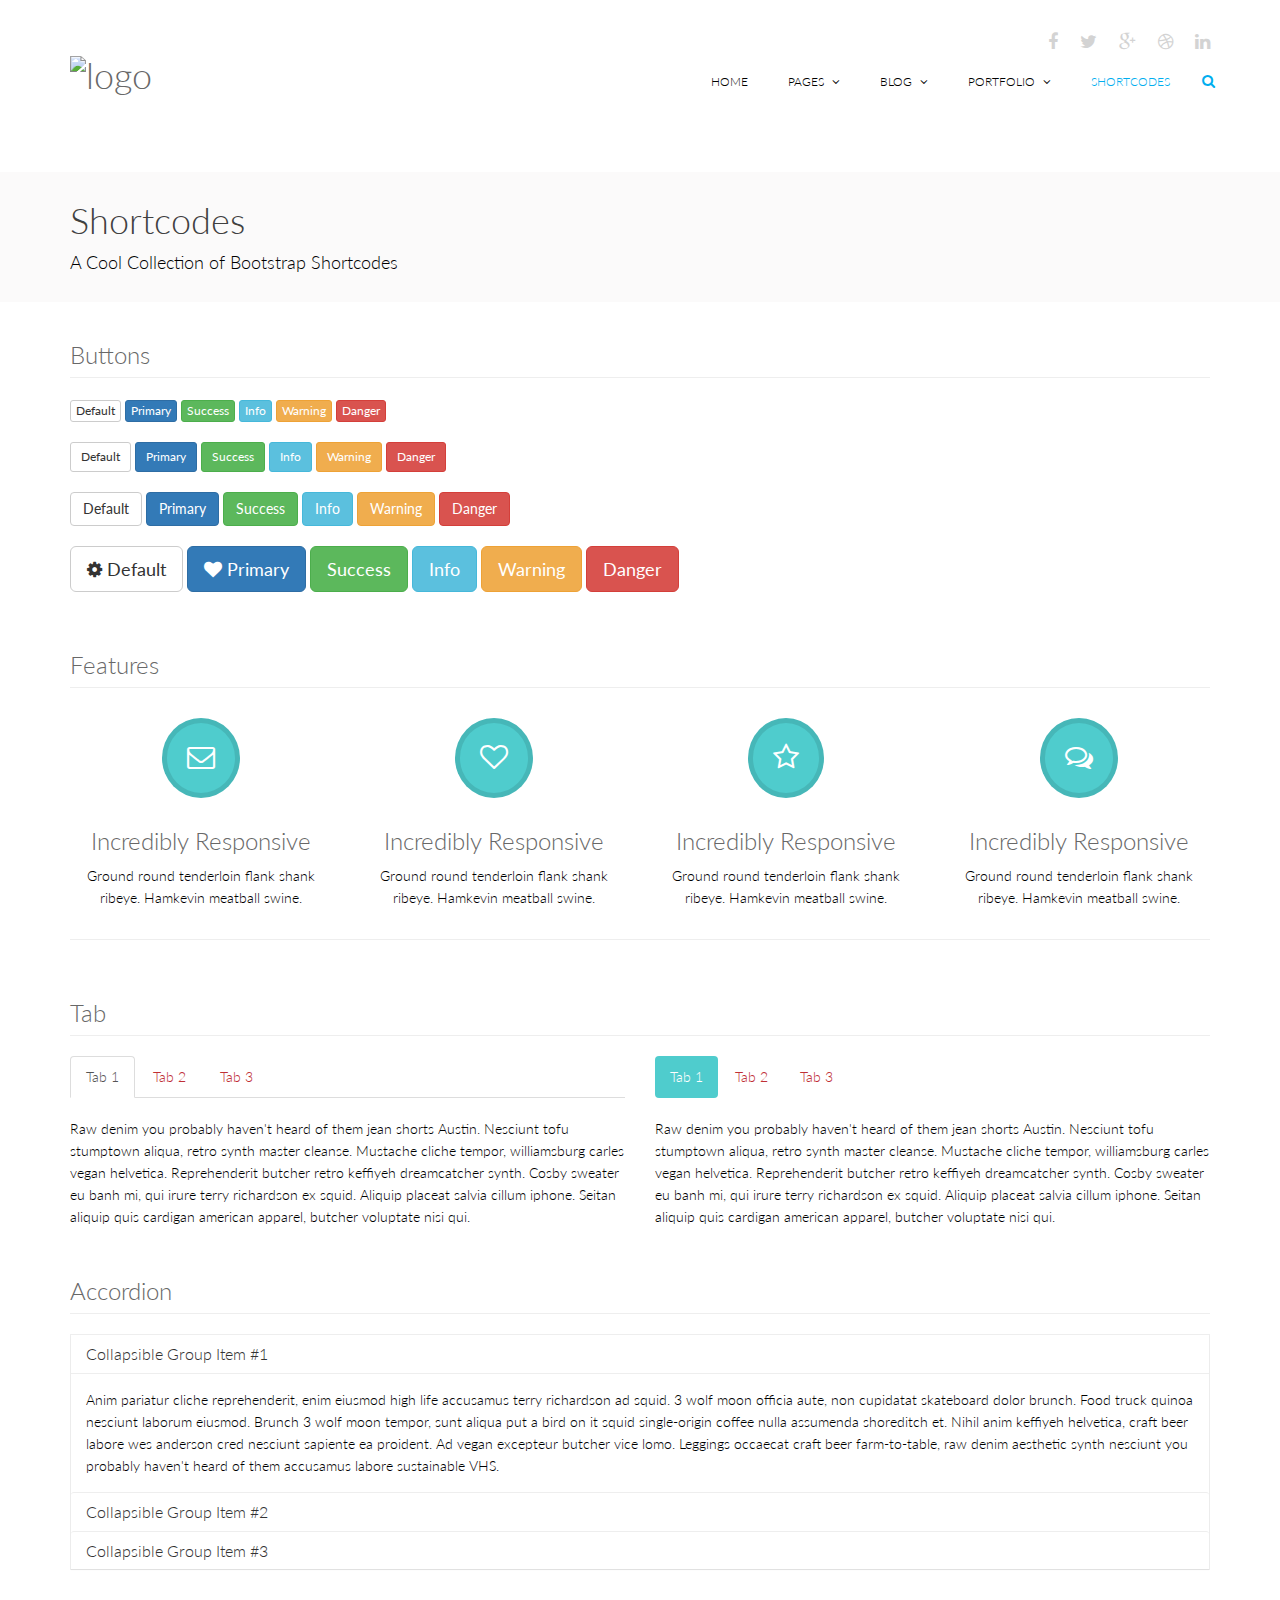
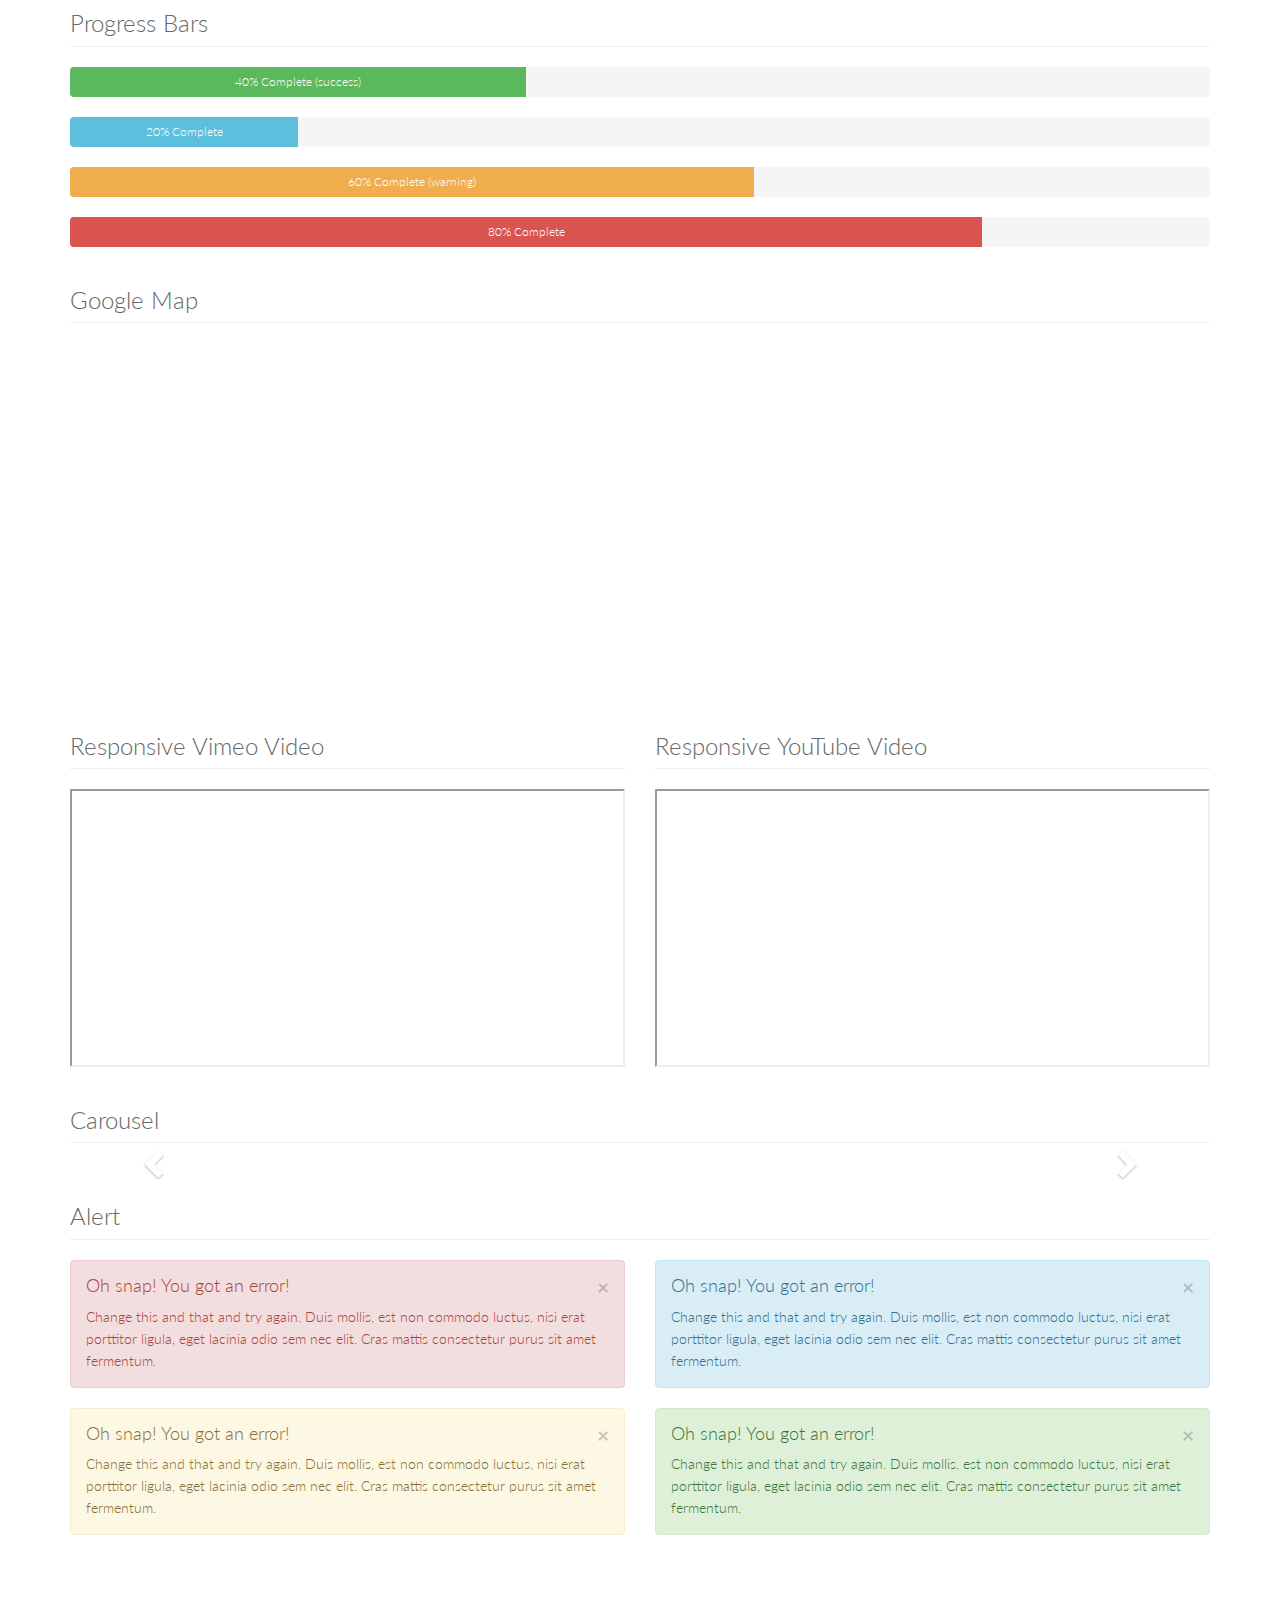
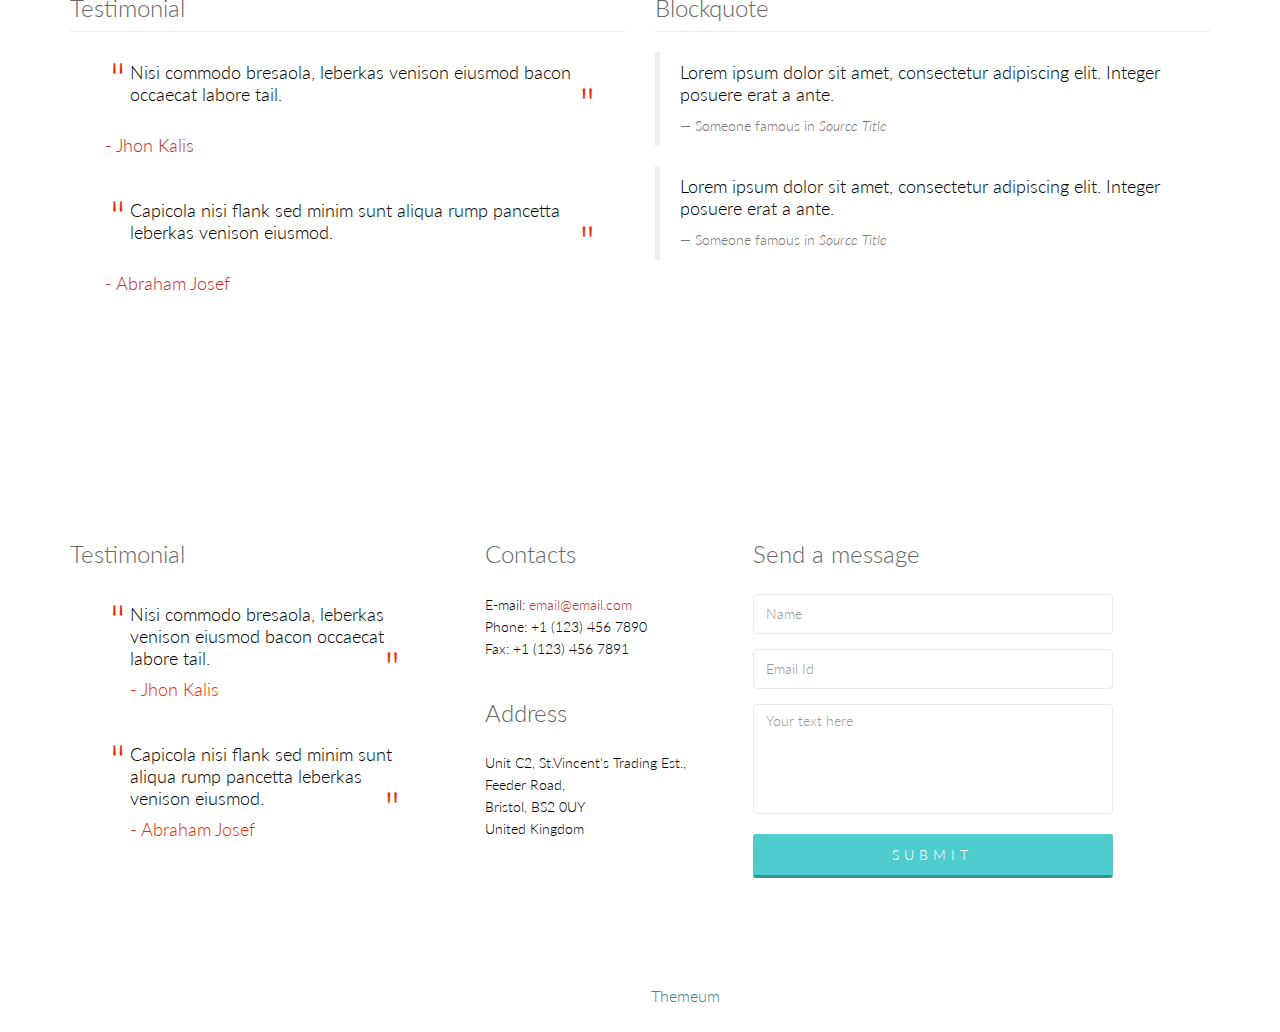
==== shortcodes.html @ 31d7883a "Add files via upload" ====
<!DOCTYPE html>
<html lang="en">
<head>
    <meta charset="utf-8">
    <meta name="viewport" content="width=device-width, initial-scale=1.0">
    <meta name="description" content="">
    <meta name="author" content="">
    <title>Shortcodes | Triangle</title>
    <link href="css/bootstrap.min.css" rel="stylesheet">
    <link href="css/font-awesome.min.css" rel="stylesheet">
    <link href="css/animate.min.css" rel="stylesheet"> 
    <link href="css/lightbox.css" rel="stylesheet"> 
	<link href="css/main.css" rel="stylesheet">
	<link href="css/responsive.css" rel="stylesheet">
    <!--[if lt IE 9]>
	    <script src="js/html5shiv.js"></script>
	    <script src="js/respond.min.js"></script>
    <![endif]-->       
    <link rel="shortcut icon" href="images/ico/favicon.ico">
    <link rel="apple-touch-icon-precomposed" sizes="144x144" href="images/ico/apple-touch-icon-144-precomposed.png">
    <link rel="apple-touch-icon-precomposed" sizes="114x114" href="images/ico/apple-touch-icon-114-precomposed.png">
    <link rel="apple-touch-icon-precomposed" sizes="72x72" href="images/ico/apple-touch-icon-72-precomposed.png">
    <link rel="apple-touch-icon-precomposed" href="images/ico/apple-touch-icon-57-precomposed.png">
</head><!--/head-->

<body>
	<header id="header">      
        <div class="container">
            <div class="row">
                <div class="col-sm-12 overflow">
                   <div class="social-icons pull-right">
                        <ul class="nav nav-pills">
                            <li><a href=""><i class="fa fa-facebook"></i></a></li>
                            <li><a href=""><i class="fa fa-twitter"></i></a></li>
                            <li><a href=""><i class="fa fa-google-plus"></i></a></li>
                            <li><a href=""><i class="fa fa-dribbble"></i></a></li>
                            <li><a href=""><i class="fa fa-linkedin"></i></a></li>
                        </ul>
                    </div> 
                </div>
             </div>
        </div>
        <div class="navbar navbar-inverse" role="banner">
            <div class="container">
                <div class="navbar-header">
                    <button type="button" class="navbar-toggle" data-toggle="collapse" data-target=".navbar-collapse">
                        <span class="sr-only">Toggle navigation</span>
                        <span class="icon-bar"></span>
                        <span class="icon-bar"></span>
                        <span class="icon-bar"></span>
                    </button>

                    <a class="navbar-brand" href="index.html">
                    	<h1><img src="images/logo.png" alt="logo"></h1>
                    </a>
                    
                </div>
                <div class="collapse navbar-collapse">
                    <ul class="nav navbar-nav navbar-right">
                        <li><a href="index.html">Home</a></li>
                        <li class="dropdown"><a href="#">Pages <i class="fa fa-angle-down"></i></a>
                            <ul role="menu" class="sub-menu">
                                <li><a href="aboutus.html">About</a></li>
                                <li><a href="aboutus2.html">About 2</a></li>
                                <li><a href="service.html">Services</a></li>
                                <li><a href="pricing.html">Pricing</a></li>
                                <li><a href="contact.html">Contact us</a></li>
                                <li><a href="contact2.html">Contact us 2</a></li>
                                <li><a href="404.html">404 error</a></li>
                                <li><a href="coming-soon.html">Coming Soon</a></li>
                            </ul>
                        </li>                    
                        <li class="dropdown"><a href="blog.html">Blog <i class="fa fa-angle-down"></i></a>
                            <ul role="menu" class="sub-menu">
                                <li><a href="blog.html">Blog Default</a></li>
                                <li><a href="blogtwo.html">Timeline Blog</a></li>
                                <li><a href="blogone.html">2 Columns + Right Sidebar</a></li>
                                <li><a href="blogthree.html">1 Column + Left Sidebar</a></li>
                                <li><a href="blogfour.html">Blog Masonary</a></li>
                                <li><a href="blogdetails.html">Blog Details</a></li>
                            </ul>
                        </li>
                        <li class="dropdown"><a href="portfolio.html">Portfolio <i class="fa fa-angle-down"></i></a>
                            <ul role="menu" class="sub-menu">
                                <li><a href="portfolio.html">Portfolio Default</a></li>
                                <li><a href="portfoliofour.html">Isotope 3 Columns + Right Sidebar</a></li>
                                <li><a href="portfolioone.html">3 Columns + Right Sidebar</a></li>
                                <li><a href="portfoliotwo.html">3 Columns + Left Sidebar</a></li>
                                <li><a href="portfoliothree.html">2 Columns</a></li>
                                <li><a href="portfolio-details.html">Portfolio Details</a></li>
                            </ul>
                        </li>                         
                        <li class="active"><a href="shortcodes.html">Shortcodes</a></li>                       
                    </ul>
                </div>
                <div class="search">
                    <form role="form">
                        <i class="fa fa-search"></i>
                        <div class="field-toggle">
                            <input type="text" class="search-form" autocomplete="off" placeholder="Search">
                        </div>
                    </form>
                </div>
            </div>
        </div>
    </header>
    <!--/#header-->

    <section id="page-breadcrumb">
        <div class="vertical-center sun">
             <div class="container">
                <div class="row">
                    <div class="action">
                        <div class="col-sm-12">
                            <h1 class="title">Shortcodes</h1>
                            <p>A Cool Collection of Bootstrap Shortcodes</p>
                        </div>
                    </div>
                </div>
            </div>
        </div>
    </section>
    <!--/#action-->

    <section id="shortcodes">
        <div class="container">

            <div id="buttons-container">
                <h2 class="page-header">Buttons</h2>
                <div class="bs-example">
                    <button type="button" class="btn btn-xs btn-default">Default</button>
                    <button type="button" class="btn btn-xs btn-primary">Primary</button>
                    <button type="button" class="btn btn-xs btn-success">Success</button>
                    <button type="button" class="btn btn-xs btn-info">Info</button>
                    <button type="button" class="btn btn-xs btn-warning">Warning</button>
                    <button type="button" class="btn btn-xs btn-danger">Danger</button>
                </div>
                <div class="bs-example">
                    <button type="button" class="btn btn-sm btn-default">Default</button>
                    <button type="button" class="btn btn-sm btn-primary">Primary</button>
                    <button type="button" class="btn btn-sm btn-success">Success</button>
                    <button type="button" class="btn btn-sm btn-info">Info</button>
                    <button type="button" class="btn btn-sm btn-warning">Warning</button>
                    <button type="button" class="btn btn-sm btn-danger">Danger</button>
                </div>
                <div class="bs-example">
                    <button type="button" class="btn btn-default">Default</button>
                    <button type="button" class="btn btn-primary">Primary</button>
                    <button type="button" class="btn btn-success">Success</button>
                    <button type="button" class="btn btn-info">Info</button>
                    <button type="button" class="btn btn-warning">Warning</button>
                    <button type="button" class="btn btn-danger">Danger</button>
                </div>
                
                <div class="bs-example">
                    <button type="button" class="btn btn-lg btn-default"><i class="fa fa-cog"></i> Default</button>
                    <button type="button" class="btn btn-lg btn-primary"><i class="fa fa-heart"></i> Primary</button>
                    <button type="button" class="btn btn-lg btn-success">Success</button>
                    <button type="button" class="btn btn-lg btn-info">Info</button>
                    <button type="button" class="btn btn-lg btn-warning">Warning</button>
                    <button type="button" class="btn btn-lg btn-danger">Danger</button>
                </div>
            </div><!--/#buttons-container-->

            <div id="feature-container">
                <div class="row">
                    <div class="col-md-12">
                        <h2 class="page-header">Features</h2>
                    </div>
                    <div class="col-sm-3 wow fadeInUp" data-wow-duration="500ms" data-wow-delay="300ms">
                        <div class="feature-inner">
                            <div class="icon-wrapper">
                                <i class="fa fa-2x fa-envelope-o"></i>
                            </div>
                            <h2>Incredibly Responsive</h2>
                            <p>Ground round tenderloin flank shank ribeye. Hamkevin meatball swine.</p>
                        </div>
                    </div>
                    <div class="col-sm-3 wow fadeInUp" data-wow-duration="500ms" data-wow-delay="600ms">
                        <div class="feature-inner">
                            <div class="icon-wrapper">
                                <i class="fa fa-2x fa-heart-o"></i>
                            </div>
                            <h2>Incredibly Responsive</h2>
                            <p>Ground round tenderloin flank shank ribeye. Hamkevin meatball swine.</p>
                        </div>
                    </div>
                    <div class="col-sm-3 wow fadeInUp" data-wow-duration="500ms" data-wow-delay="900ms">
                        <div class="feature-inner">
                            <div class="icon-wrapper">
                                <i class="fa fa-2x fa-star-o"></i>
                            </div>
                            <h2>Incredibly Responsive</h2>
                            <p>Ground round tenderloin flank shank ribeye. Hamkevin meatball swine.</p>
                        </div>
                    </div>
                    <div class="col-sm-3 wow fadeInUp" data-wow-duration="500ms" data-wow-delay="1200ms">
                        <div class="feature-inner">
                            <div class="icon-wrapper">
                                <i class="fa fa-2x fa-comments-o"></i>
                            </div>
                            <h2>Incredibly Responsive</h2>
                            <p>Ground round tenderloin flank shank ribeye. Hamkevin meatball swine.</p>
                        </div>
                    </div>                        
                </div>
            </div><!--/#feature-container-->

            <hr>

            <div id="tab-container">
                <div class="row">
                    <div class="col-md-12">
                        <h2 class="page-header">Tab</h2>
                    </div>
                    <div class="col-md-6">
                        <ul id="tab1" class="nav nav-tabs">
                            <li class="active"><a href="#tab1-item1" data-toggle="tab">Tab 1</a></li>
                            <li><a href="#tab1-item2" data-toggle="tab">Tab 2</a></li>
                            <li><a href="#tab1-item3" data-toggle="tab">Tab 3</a></li>
                        </ul>
                        <div class="tab-content">
                            <div class="tab-pane fade active in" id="tab1-item1">
                                <p>Raw denim you probably haven't heard of them jean shorts Austin. Nesciunt tofu stumptown aliqua, retro synth master cleanse. Mustache cliche tempor, williamsburg carles vegan helvetica. Reprehenderit butcher retro keffiyeh dreamcatcher synth. Cosby sweater eu banh mi, qui irure terry richardson ex squid. Aliquip placeat salvia cillum iphone. Seitan aliquip quis cardigan american apparel, butcher voluptate nisi qui.</p>
                            </div>
                            <div class="tab-pane fade" id="tab1-item2">
                                <p>Food truck fixie locavore, accusamus mcsweeney's marfa nulla single-origin coffee squid. Exercitation +1 labore velit, blog sartorial PBR leggings next level wes anderson artisan four loko farm-to-table craft beer twee. Qui photo booth letterpress, commodo enim craft beer mlkshk aliquip jean shorts ullamco ad vinyl cillum PBR. Homo nostrud organic, assumenda labore aesthetic magna delectus mollit. Keytar helvetica VHS salvia yr, vero magna velit sapiente labore stumptown. Vegan fanny pack odio cillum wes anderson 8-bit, sustainable jean shorts beard ut DIY ethical culpa terry richardson biodiesel. Art party scenester stumptown, tumblr butcher vero sint qui sapiente accusamus tattooed echo park.</p>
                            </div>
                            <div class="tab-pane fade" id="tab1-item3">
                                <p>Etsy mixtape wayfarers, ethical wes anderson tofu before they sold out mcsweeney's organic lomo retro fanny pack lo-fi farm-to-table readymade. Messenger bag gentrify pitchfork tattooed craft beer, iphone skateboard locavore carles etsy salvia banksy hoodie helvetica. DIY synth PBR banksy irony. Leggings gentrify squid 8-bit cred pitchfork. Williamsburg banh mi whatever gluten-free, carles pitchfork biodiesel fixie etsy retro mlkshk vice blog. Scenester cred you probably haven't heard of them, vinyl craft beer blog stumptown. Pitchfork sustainable tofu synth chambray yr.</p>
                            </div>
                        </div>
                    </div>

                    <div class="col-md-6">
                        <ul id="tab2" class="nav nav-pills">
                            <li class="active"><a href="#tab2-item1" data-toggle="tab">Tab 1</a></li>
                            <li><a href="#tab2-item2" data-toggle="tab">Tab 2</a></li>
                            <li><a href="#tab2-item3" data-toggle="tab">Tab 3</a></li>
                        </ul>
                        <div class="tab-content">
                            <div class="tab-pane fade active in" id="tab2-item1">
                                <p>Raw denim you probably haven't heard of them jean shorts Austin. Nesciunt tofu stumptown aliqua, retro synth master cleanse. Mustache cliche tempor, williamsburg carles vegan helvetica. Reprehenderit butcher retro keffiyeh dreamcatcher synth. Cosby sweater eu banh mi, qui irure terry richardson ex squid. Aliquip placeat salvia cillum iphone. Seitan aliquip quis cardigan american apparel, butcher voluptate nisi qui.</p>
                            </div>
                            <div class="tab-pane fade" id="tab2-item2">
                                <p>Food truck fixie locavore, accusamus mcsweeney's marfa nulla single-origin coffee squid. Exercitation +1 labore velit, blog sartorial PBR leggings next level wes anderson artisan four loko farm-to-table craft beer twee. Qui photo booth letterpress, commodo enim craft beer mlkshk aliquip jean shorts ullamco ad vinyl cillum PBR. Homo nostrud organic, assumenda labore aesthetic magna delectus mollit. Keytar helvetica VHS salvia yr, vero magna velit sapiente labore stumptown. Vegan fanny pack odio cillum wes anderson 8-bit, sustainable jean shorts beard ut DIY ethical culpa terry richardson biodiesel. Art party scenester stumptown, tumblr butcher vero sint qui sapiente accusamus tattooed echo park.</p>
                            </div>
                            <div class="tab-pane fade" id="tab2-item3">
                                <p>Etsy mixtape wayfarers, ethical wes anderson tofu before they sold out mcsweeney's organic lomo retro fanny pack lo-fi farm-to-table readymade. Messenger bag gentrify pitchfork tattooed craft beer, iphone skateboard locavore carles etsy salvia banksy hoodie helvetica. DIY synth PBR banksy irony. Leggings gentrify squid 8-bit cred pitchfork. Williamsburg banh mi whatever gluten-free, carles pitchfork biodiesel fixie etsy retro mlkshk vice blog. Scenester cred you probably haven't heard of them, vinyl craft beer blog stumptown. Pitchfork sustainable tofu synth chambray yr.</p>
                            </div>
                        </div>
                    </div>
                </div>
            </div><!--/#table-container-->

            <div id="accordion-container">
                <h2 class="page-header">Accordion</h2>
                <div class="panel-group" id="accordion">
                    <div class="panel panel-default">
                        <div class="panel-heading">
                            <h4 class="panel-title">
                                <a data-toggle="collapse" data-parent="#accordion" href="#collapseOne">
                                    Collapsible Group Item #1
                                </a>
                            </h4>
                        </div>
                        <div id="collapseOne" class="panel-collapse collapse in">
                            <div class="panel-body">
                                Anim pariatur cliche reprehenderit, enim eiusmod high life accusamus terry richardson ad squid. 3 wolf moon officia aute, non cupidatat skateboard dolor brunch. Food truck quinoa nesciunt laborum eiusmod. Brunch 3 wolf moon tempor, sunt aliqua put a bird on it squid single-origin coffee nulla assumenda shoreditch et. Nihil anim keffiyeh helvetica, craft beer labore wes anderson cred nesciunt sapiente ea proident. Ad vegan excepteur butcher vice lomo. Leggings occaecat craft beer farm-to-table, raw denim aesthetic synth nesciunt you probably haven't heard of them accusamus labore sustainable VHS.
                            </div>
                        </div>
                    </div>
                    <div class="panel panel-default">
                        <div class="panel-heading">
                            <h4 class="panel-title">
                                <a data-toggle="collapse" data-parent="#accordion" href="#collapseTwo">
                                    Collapsible Group Item #2
                                </a>
                            </h4>
                        </div>
                        <div id="collapseTwo" class="panel-collapse collapse">
                            <div class="panel-body">
                                Anim pariatur cliche reprehenderit, enim eiusmod high life accusamus terry richardson ad squid. 3 wolf moon officia aute, non cupidatat skateboard dolor brunch. Food truck quinoa nesciunt laborum eiusmod. Brunch 3 wolf moon tempor, sunt aliqua put a bird on it squid single-origin coffee nulla assumenda shoreditch et. Nihil anim keffiyeh helvetica, craft beer labore wes anderson cred nesciunt sapiente ea proident. Ad vegan excepteur butcher vice lomo. Leggings occaecat craft beer farm-to-table, raw denim aesthetic synth nesciunt you probably haven't heard of them accusamus labore sustainable VHS.
                            </div>
                        </div>
                    </div>
                    <div class="panel panel-default">
                        <div class="panel-heading">
                            <h4 class="panel-title">
                                <a data-toggle="collapse" data-parent="#accordion" href="#collapseThree">
                                    Collapsible Group Item #3
                                </a>
                            </h4>
                        </div>
                        <div id="collapseThree" class="panel-collapse collapse">
                            <div class="panel-body">
                                Anim pariatur cliche reprehenderit, enim eiusmod high life accusamus terry richardson ad squid. 3 wolf moon officia aute, non cupidatat skateboard dolor brunch. Food truck quinoa nesciunt laborum eiusmod. Brunch 3 wolf moon tempor, sunt aliqua put a bird on it squid single-origin coffee nulla assumenda shoreditch et. Nihil anim keffiyeh helvetica, craft beer labore wes anderson cred nesciunt sapiente ea proident. Ad vegan excepteur butcher vice lomo. Leggings occaecat craft beer farm-to-table, raw denim aesthetic synth nesciunt you probably haven't heard of them accusamus labore sustainable VHS.
                            </div>
                        </div>
                    </div>
                </div><!--/#accordion-->
            </div><!--/#accordion-container-->

            <div id="progressbar-container">
                <h2 class="page-header">Progress Bars</h2>
                <div class="progress">
                    <div class="progress-bar progress-bar-success" role="progressbar" aria-valuenow="40" aria-valuemin="0" aria-valuemax="100" style="width: 40%">
                        40% Complete (success)
                    </div>
                </div>
                <div class="progress">
                    <div class="progress-bar progress-bar-info" role="progressbar" aria-valuenow="20" aria-valuemin="0" aria-valuemax="100" style="width: 20%">
                        20% Complete
                    </div>
                </div>
                <div class="progress">
                    <div class="progress-bar progress-bar-warning" role="progressbar" aria-valuenow="60" aria-valuemin="0" aria-valuemax="100" style="width: 60%">
                        60% Complete (warning)
                    </div>
                </div>
                <div class="progress">
                    <div class="progress-bar progress-bar-danger" role="progressbar" aria-valuenow="80" aria-valuemin="0" aria-valuemax="100" style="width: 80%">
                        80% Complete
                    </div>
                </div>
            </div><!--/#progressbar-container-->

            <div id="map-container">
                <h2 class="page-header">Google Map</h2>
                <div id="gmap"></div>
            </div><!--/#map-container-->

            <div id="video-container">
                <div class="row">
                    <div class="col-md-6">
                        <h2 class="page-header">Responsive Vimeo Video</h2>
                        <iframe src="https://player.vimeo.com/video/95995577"></iframe>
                    </div>
                    <div class="col-md-6">
                        <h2 class="page-header">Responsive YouTube Video</h2>
                        <iframe src="https://www.youtube.com/embed/4x-aHGCD8Pc" ></iframe>
                    </div>
                </div>
            </div><!--/#video-container-->

            <div id="carousel-container">
                <h2 class="page-header">Carousel</h2>
                <div id="carousel-example-generic" class="carousel slide" data-ride="carousel">
                    <ol class="carousel-indicators visible-xs">
                        <li data-target="#carousel-example-generic" data-slide-to="0" class="active"></li>
                        <li data-target="#carousel-example-generic" data-slide-to="1"></li>
                        <li data-target="#carousel-example-generic" data-slide-to="2"></li>
                    </ol>
                    <div class="carousel-inner">
                        <div class="item active">
                            <img src="http://placehold.it/1140x487/green" alt="">
                            <div class="carousel-caption">
                                <h3>First slide label</h3>
                                <p>Praesent commodo cursus magna, vel scelerisque nisl consectetur.</p>
                            </div>
                        </div>
                        <div class="item">
                            <img src="http://placehold.it/1140x487/blue" alt="">
                            <div class="carousel-caption">
                                <h3>Second slide label</h3>
                                <p>Praesent commodo cursus magna, vel scelerisque nisl consectetur.</p>
                            </div>
                        </div>
                        <div class="item">
                            <img src="http://placehold.it/1140x487/red" alt="">
                            <div class="carousel-caption">
                                <h3>Third slide label</h3>
                                <p>Praesent commodo cursus magna, vel scelerisque nisl consectetur.</p>
                            </div>
                        </div>
                    </div>
                    <a class="left carousel-control hidden-xs" href="#carousel-example-generic" data-slide="prev">
                        <span class="glyphicon glyphicon-chevron-left"></span>
                    </a>
                    <a class="right carousel-control hidden-xs" href="#carousel-example-generic" data-slide="next">
                        <span class="glyphicon glyphicon-chevron-right"></span>
                    </a>
                </div><!--/#carousel-example-generic-->
            </div><!--/#carousel-container-->

            <div id="alert-container">
                <div class="row">
                    <div class="col-md-12">
                        <h2 class="page-header">Alert</h2>
                    </div>
                    <div class="col-md-6">
                        <div class="alert alert-danger fade in">
                            <button type="button" class="close" data-dismiss="alert" aria-hidden="true">×</button>
                            <h4>Oh snap! You got an error!</h4>
                            <p>Change this and that and try again. Duis mollis, est non commodo luctus, nisi erat porttitor ligula, eget lacinia odio sem nec elit. Cras mattis consectetur purus sit amet fermentum.</p>
                        </div>
                        <div class="alert alert-warning fade in">
                            <button type="button" class="close" data-dismiss="alert" aria-hidden="true">×</button>
                            <h4>Oh snap! You got an error!</h4>
                            <p>Change this and that and try again. Duis mollis, est non commodo luctus, nisi erat porttitor ligula, eget lacinia odio sem nec elit. Cras mattis consectetur purus sit amet fermentum.</p>
                        </div>
                    </div>

                    <div class="col-md-6">
                        <div class="alert alert-info fade in">
                            <button type="button" class="close" data-dismiss="alert" aria-hidden="true">×</button>
                            <h4>Oh snap! You got an error!</h4>
                            <p>Change this and that and try again. Duis mollis, est non commodo luctus, nisi erat porttitor ligula, eget lacinia odio sem nec elit. Cras mattis consectetur purus sit amet fermentum.</p>
                        </div>
                        <div class="alert alert-success fade in">
                            <button type="button" class="close" data-dismiss="alert" aria-hidden="true">×</button>
                            <h4>Oh snap! You got an error!</h4>
                            <p>Change this and that and try again. Duis mollis, est non commodo luctus, nisi erat porttitor ligula, eget lacinia odio sem nec elit. Cras mattis consectetur purus sit amet fermentum.</p>
                        </div>
                    </div>
                </div>
            </div><!--/#alert-container-->

            <div id="testimonial-container">
                <div class="row">
                    <div class="col-md-6">
                        <h2 class="page-header">Testimonial</h2>
                        <div class="testimonial">
                            <div class="media">
                                <div class="pull-left">
                                    <a href="#"><img src="images/home/profile1.png" alt=""></a>
                                </div>
                                <div class="media-body">
                                    <blockquote>Nisi commodo bresaola, leberkas venison eiusmod bacon occaecat labore tail.</blockquote>
                                    <h3><a href="#">- Jhon Kalis</a></h3>
                                </div>
                            </div>
                            <div class="media">
                                <div class="pull-left">
                                    <a href="#"><img src="images/home/profile2.png" alt=""></a>
                                </div>
                                <div class="media-body">
                                    <blockquote>Capicola nisi flank sed minim sunt aliqua rump pancetta leberkas venison eiusmod.</blockquote>
                                    <h3><a href="">- Abraham Josef</a></h3>
                                </div>
                            </div>   
                        </div>
                    </div>

                    <div class="col-md-6">
                        <h2 class="page-header">Blockquote</h2>
                        <blockquote>
                            <p>Lorem ipsum dolor sit amet, consectetur adipiscing elit. Integer posuere erat a ante.</p>
                            <footer>Someone famous in <cite title="Source Title">Source Title</cite></footer>
                        </blockquote>
                        <blockquote>
                            <p>Lorem ipsum dolor sit amet, consectetur adipiscing elit. Integer posuere erat a ante.</p>
                            <footer>Someone famous in <cite title="Source Title">Source Title</cite></footer>
                        </blockquote>
                    </div>
                </div>
            </div><!--/#testimonial-container-->

            <div class="padding"></div>

        </div>
    </section>           


    <footer id="footer">
        <div class="container">
            <div class="row">
                <div class="col-sm-12 text-center bottom-separator">
                    <img src="images/home/under.png" class="img-responsive inline" alt="">
                </div>
                <div class="col-md-4 col-sm-6">
                    <div class="testimonial bottom">
                        <h2>Testimonial</h2>
                        <div class="media">
                            <div class="pull-left">
                                <a href="#"><img src="images/home/profile1.png" alt=""></a>
                            </div>
                            <div class="media-body">
                                <blockquote>Nisi commodo bresaola, leberkas venison eiusmod bacon occaecat labore tail.</blockquote>
                                <h3><a href="#">- Jhon Kalis</a></h3>
                            </div>
                         </div>
                        <div class="media">
                            <div class="pull-left">
                                <a href="#"><img src="images/home/profile2.png" alt=""></a>
                            </div>
                            <div class="media-body">
                                <blockquote>Capicola nisi flank sed minim sunt aliqua rump pancetta leberkas venison eiusmod.</blockquote>
                                <h3><a href="">- Abraham Josef</a></h3>
                            </div>
                        </div>   
                    </div> 
                </div>
                <div class="col-md-3 col-sm-6">
                    <div class="contact-info bottom">
                        <h2>Contacts</h2>
                        <address>
                        E-mail: <a href="mailto:someone@example.com">email@email.com</a> <br> 
                        Phone: +1 (123) 456 7890 <br> 
                        Fax: +1 (123) 456 7891 <br> 
                        </address>

                        <h2>Address</h2>
                        <address>
                        Unit C2, St.Vincent's Trading Est., <br> 
                        Feeder Road, <br> 
                        Bristol, BS2 0UY <br> 
                        United Kingdom <br> 
                        </address>
                    </div>
                </div>
                <div class="col-md-4 col-sm-12">
                    <div class="contact-form bottom">
                        <h2>Send a message</h2>
                        <form id="main-contact-form" name="contact-form" method="post" action="sendemail.php">
                            <div class="form-group">
                                <input type="text" name="name" class="form-control" required="required" placeholder="Name">
                            </div>
                            <div class="form-group">
                                <input type="email" name="email" class="form-control" required="required" placeholder="Email Id">
                            </div>
                            <div class="form-group">
                                <textarea name="message" id="message" required="required" class="form-control" rows="8" placeholder="Your text here"></textarea>
                            </div>                        
                            <div class="form-group">
                                <input type="submit" name="submit" class="btn btn-submit" value="Submit">
                            </div>
                        </form>
                    </div>
                </div>
                <div class="col-sm-12">
                    <div class="copyright-text text-center">
                        <p>&copy; Your Company 2014. All Rights Reserved.</p>
                        <p>Designed by <a target="_blank" href="http://www.themeum.com">Themeum</a></p>
                    </div>
                </div>
            </div>
        </div>
    </footer>
    <!--/#footer-->

    <script type="text/javascript" src="js/jquery.js"></script>
    <script type="text/javascript" src="js/bootstrap.min.js"></script>
    <script type="text/javascript" src="http://maps.google.com/maps/api/js?sensor=true"></script>
    <script type="text/javascript" src="js/gmaps.js"></script>
    <script type="text/javascript" src="js/jquery.fitvids.js"></script>
    <script type="text/javascript" src="js/holder.js"></script>
    <script type="text/javascript" src="js/lightbox.min.js"></script>
    <script type="text/javascript" src="js/wow.min.js"></script>
    <script type="text/javascript" src="js/main.js"></script>   
</body>
</html>
---- css/main.css ----
/*
  Theme Name: Triangle
  Theme Uri: http://www.themeum.com
  Author: Themeum
  Author Uri: http://www.themeum.com
  Description: Creative Site Template
  Version: 1.1
  */

  @import url(http://fonts.googleapis.com/css?family=Lato:100,300,400,700);
  @import url(http://fonts.googleapis.com/css?family=Open+Sans:300italic,400italic,600italic,700italic,400,300,600,700);
  @import url(http://fonts.googleapis.com/css?family=Noto+Sans:400,700);

  body {
    background: #fff;
    font-family: 'Lato', sans-serif;
    font-weight: 300;
    font-size: 14px;
    line-height: 22px;
    color: #000;
  }

  html {
    height: 100%;
  }


  a{
    color:#C03035;
  }

  a:hover {
    outline: none;
    text-decoration:none;
    color:#4fcccd;
  }

  a:focus {
    outline:none;
    outline-offset: 0;
  }

  a {
    -webkit-transition: 300ms;
    -moz-transition: 300ms;
    -o-transition: 300ms;
    transition: 300ms;
  }


  ul {
    list-style: none;
  }

  h1, h2, h3, h4, h5, h6 {
    font-family: 'Lato', sans-serif;
    font-weight: 300;
  }

  h1{
    color: #686868;
  }

  h2{
    font-size: 24px;
    color: #686868;
  }

  h3{
    font-size: 18px;
  }

  .overflow{
    overflow: hidden;
  }

  .uppercase{
    text-transform: uppercase;
  }

  .btn-common {
    font-size: 14px;
    color: #0099ae;
    border: 1px solid #0099ae;
    font-family: 'Open Sans', sans-serif;
    font-weight: 300;
    padding: 10px 25px;
  }

  #action .col-sm-5{
    position: absolute;

    top: 0;
    height: 100%;
    right: 0;
  }


  .btn-common:hover, 
  .btn-common:focus{
    outline: none;
    background: none;
    box-shadow: none;
    color: #01707f;
    border-color:#01707f;
  }

  .align-right{
    text-align: right;
  }

  .inline{
    display: inline-block;
  }

  .padding{
    padding: 65px 0;
  }

  .padding-bottom{
    padding-bottom: 65px;
  }

  .padding-top{
    padding-top: 90px;
  }

  .padding-right{
    padding-right: 80px;
  }

  .padding-left{
    padding-left: 80px;
  }

  .margin-bottom{
    margin-bottom: 35px;
  }

     .carousel-indicators.visible-xs {
      height: 20px;
      margin: 0;
      padding: 0;
      position: absolute;
      top: -35px;
      width: 100%;
      left: 0;
    }

  .carousel-indicators.visible-xs li {
    border-color: #D29948;
    border-width: 2px;
    height: 12px;
    margin: 0 5px 0 0;
    width: 12px;
  }

  .carousel-indicators.visible-xs li.active {
    background: rgba(210, 153, 72, 0.7);
  }


/*************************
*******Header******
**************************/


#header{
  margin-bottom: 0;
  padding: 30px 0 60px 0;
}

#header .navbar-inverse .container{
  position: relative;
}

.search{
  position: absolute;
  top: 20px;
  right: 0;
  z-index: 1;
}

.search i{
  color: #00aeef;
  cursor: pointer;
  position: absolute;
  right: 10px;
  top: 2px;
}

.field-toggle{
  position: relative;
  top: 30px;
  right: 15px;
  display: none;
  height: 50px;
}

.search-form{
  padding-left: 10px;
  height: 40px;
  font-size: 18px;
  color: #818285;
  font-weight: 300;
  outline: none;
  border: 1px solid #00aeef;
  margin-top: 20px;
  border-radius: 4px;
}

.social-icons ul li{
  padding: 0 10px;

}

.social-icons ul li:last-child{
  padding-right: 0;

}

.social-icons ul li a{
  font-size: 18px;
  color: #d3d3d3;
  padding: 0;
}

.social-icons ul li a:hover .fa-facebook {
  color:#0884d5;
}

.social-icons ul li a:hover .fa-twitter {
  color:#2AA7DC;
}

.social-icons ul li a:hover .fa-google-plus {
  color:#A22523;
}

.social-icons ul li a:hover .fa-dribbble {
  color:#E94989;
}

.social-icons ul li a:hover .fa-linkedin {
  color:#006DC0;
}

.social-icons ul li a:hover,
.social-icons ul li a:focus{  
  background: none;
}

#header .navbar {
  background: #fff;
  border: 0;
  margin-bottom: 0;
}

#header .navbar-toggle{
  margin-top: 20px;
}

#header .navbar-brand{
  padding: 0;
  margin-left: 0;
}

#header .navbar-brand h1{
  padding: 0;
  margin: 0;
}

#header .navbar-nav.navbar-right >li:last-child{
  margin-right: 20px;
}

#header .navbar-nav.navbar-right >li a {
  color: #000;
  font-size: 12px;
  padding: 20px;
  text-transform: uppercase;
  font-weight: 300;
}


#header .navbar-inverse .navbar-nav  li.active > a,  
#header .navbar-inverse .navbar-nav  li.active > a:focus, 
#header .navbar-nav.navbar-right li > a:hover,
.navbar-inverse .navbar-nav > .open > a {
  background-color: inherit;
  border: 0;
  color: #00aeef;
}

#header .navbar-inverse .navbar-nav  li a:hover{
  color: #00aeef;
}


/*  Dropdown menu*/

ul.sub-menu {
  display: none;
  list-style: none;
  padding: 0;
  margin: 0;
}

#header .navbar-nav li ul.sub-menu li a{
  color: #818285;
  padding: 5px 0;
  font-size: 13px;
  display: block;
  text-transform: capitalize;
}

#header .navbar-nav li ul.sub-menu li .active{
  background: #00aeef;
  color: #fff;
  position: relative;
}

#header .navbar-nav li ul.sub-menu li .active i{
  position: absolute;
  font-size: 56px;
  top: -13px;
  color: #0884d5;
}

#header .navbar-nav li ul.sub-menu li .active .fa-angle-right{
  left: -3px;
}

#header .navbar-nav li ul.sub-menu li .active .fa-angle-left{
  right: -3px;
}

#header .navbar-nav li ul.sub-menu li a:hover,
#header .navbar-nav li ul.sub-menu li a:focus{
  background: #00aeef;
  color: #fff;
}

.fa-angle-down{
  padding-left: 5px; 
}

.scaleIn {
  -webkit-animation-name: scaleIn;
  animation-name: scaleIn;
}

@-webkit-keyframes scaleIn {
  0% {
    opacity: 0;
    -webkit-transform: scale(0);
    transform: scale(0);
  }

  100% {
    opacity: 1;
    -webkit-transform: scale(1);
    transform: scale(1);
  }
}

@keyframes scaleIn {
  0% {
    opacity: 0;
    -webkit-transform: scale(0);
    -ms-transform: scale(0);
    transform: scale(0);
  }

  100% {
    opacity: 1;
    -webkit-transform: scale(1);
    -ms-transform: scale(1);
    transform: scale(1);
  }
}


/*************************
*******Footer******
**************************/

#footer {
  padding-bottom: 10px;
  background-image: url(../images/home/footer.png);
  background-repeat: repeat-x;
  background-position: bottom;
  background-size: contain;
}

#footer h1{
  margin-bottom: 65px;
  margin-top: 36px;
}

#footer .bottom-separator {
  margin-bottom: 60px;
}

#message {
  height: 110px;
  resize: none;
}

.bottom > h2 {
  margin-top: 0;
  margin-bottom: 26px;
}

.bottom .media-body h3 {
  margin-top: 0;
  padding-left: 25px;
}

.bottom .media-body h3 a{
  color: #ea2c00;
}

.testimonial .media{
  margin-top: 0;
  margin-bottom: 25px;
}

.testimonial .media>.pull-left{
  margin-right: 25px;
}

.testimonial .media>.pull-left img{
  margin-top: 6px;
}

.testimonial .media .media-body blockquote{
  padding-left: 25px;
  padding-right: 30px;
  position: relative;
  border-left: 0;
  margin-bottom: 0;
}

.testimonial .media .media-body blockquote:before{
  position: absolute;
  left: 5px;
  top: 8px;
  content: '"';
  font-size: 40px;
  color: #ea2c00;
  font-family: 'Noto Sans', sans-serif;
  transform:rotate(180deg);
  -ms-transform:rotate(180deg); /* IE 9 */
  -webkit-transform: rotate(180deg); /* Opera, Chrome, and Safari */
  line-height: 0;
}

.testimonial .media .media-body blockquote:after{
  position: absolute;
  right: 30px;
  bottom: 14px;
  content: '"';
  font-size: 40px;
  color: #ea2c00;
  font-family: 'Noto Sans', sans-serif;
  line-height: 0;
}

.contact-info.bottom {
  padding-left: 25px;
}

.bottom > address {
  line-height: 22px;
  margin-bottom: 40px;
}

.form-control {
  border: 1px solid #eaeaea;
  font-weight: 300;
  outline: none;
  box-shadow: none;
  height: 40px;
}

.form-control:hover, 
.form-control:focus{
  border-color: #4fcccd;
  outline: none;
  box-shadow: none;
}

.btn-submit {
  width: 100%;
  background-color: #4fcccd;
  color: #fff;
  font-size: 14px;
  font-weight: 300;
  letter-spacing: 5px;
  text-transform: uppercase;
  border-radius: 3px;
  margin-top: 5px;
  border-bottom: 3px solid #2f9697;
  box-shadow: none;
  padding: 10px;
}

.btn-submit:hover, 
.btn-submit:focus{
  color: #fff;
  outline: none;
  box-shadow: none;
  opacity: .8;
}

.copyright-text{
  margin-top: 70px;
  color: #fff;
  font-size: 16px;  
  padding-bottom: 15px;
}

.copyright-text a {
  color: #3e848a
}

.copyright-text p {
  margin-bottom: 0;
}

/*************************
*******Home Page******
**************************/
#home-slider {
  background: url(../images/home/slider-bg.png) 0 100% repeat-x;
  position: relative;
}

#home-slider .main-slider {
  position: relative;
  height: 450px;
}

#home-slider .slide-text{
  position: absolute;
  top: 50px;
  left: 0;
  width: 450px;
}

.animate-in .slide-text {
  -webkit-animation: fadeInLeftBig 700ms cubic-bezier(0.190,1.000,0.220,1.000) 200ms both;
  animation: fadeInLeftBig 700ms cubic-bezier(0.190,1.000,0.220,1.000) 200ms both;
}

#home-slider .slider-hill {
  position: absolute;
  right: 0;
  bottom: 0;
}

.animate-in .slider-hill {
  -webkit-animation: bounceInDown 1000ms ease-in-out 200ms both;
  animation: bounceInDown 1000ms ease-in-out 200ms both;
}

#home-slider .slider-house {
  position: absolute;
  right: 110px;
  bottom: -30px;
}

.animate-in .slider-house {
  -webkit-animation: bounceInDown 500ms ease-in-out 800ms both;
  animation: bounceInDown 500ms ease-in-out 800ms both;
}

#home-slider .slider-sun {
  position: absolute;
  right: 365px;
  bottom: 100px;
}

.animate-in .slider-sun {
  -webkit-animation: scaleIn 500ms ease-in-out 1200ms both;
  animation: scaleIn 500ms ease-in-out 1200ms both;
}

#home-slider .slider-birds1 {
  position: absolute;
  right: 470px;
  bottom: 75px;
}

.animate-in .slider-birds1 {
  -webkit-animation: fadeInLeft 500ms ease-in-out 1200ms both;
  animation: fadeInLeft 500ms ease-in-out 1200ms both;
}

#home-slider .slider-birds2 {
  position: absolute;
  right: 40px;
  bottom: 150px;
}

.animate-in .slider-birds2 {
  -webkit-animation: fadeInRight 500ms ease-in-out 1200ms both;
  animation: fadeInRight 500ms ease-in-out 1200ms both;
}


#home-slider h1{
  margin-top: 100px;
  margin-bottom: 25px;
}

#home-slider .btn-common {
  margin-top: 20px;
}

#home-slider .preloader {
  position: absolute;
  left: 0;
  top: 0;
  bottom: -30px;
  right: 0;
  background: #fafafa;
  text-align: center;
}

#home-slider .preloader > i {
  font-size: 48px;
  height: 48px;
  line-height: 48px;
  color: #00aeef;
  position: absolute;
  left: 50%;
  margin-left: -24px;
  top: 50%;
  margin-top: -24px;
}

#action {
  background-image: url(../images/home/tour-bg.png);
  background-color: #fbfafa;
  background-repeat: repeat-x;
  height: 157px;
  background-position: center;
  display: table;
  position: static;
  width: 100%;
}

.vertical-center{
  display: table-cell;
  vertical-align: middle;
  width: 100%;
  position: statice;
}


.single-service{
  overflow: hidden;
  display: block;
}

.single-service img {
  margin-bottom: 35px;
}

.single-service .fold {
  margin-bottom: 35px;
}

.single-service h2 {
  margin-top: 0;
  margin-bottom: 15px;
}

.single-service p {
  padding: 0 48px;
}

.action h1{
  margin-top: 0;
}

.action p{
  font-size: 18px;
  margin-bottom: 0;
  font-weight: 300;
}

.action .btn-common{
  margin-top: 55px;
  float: left;
}

.title {
  color: #404040;
  font-weight: 300;
}

.single-features {
  overflow: hidden;
  padding-top: 65px;
  padding-bottom: 40px;
}

.single-features .col-sm-6 {
  margin-top: 50px;
}

.single-features:last-child {
  padding-bottom: 95px;
  padding-top: 0;
}

.single-features h2{
  margin-bottom: 15px;
}

#clients{
  padding-bottom: 45px;
}

.clients {
  margin-bottom: 45px;
}

.clients img {
  display: inline-block;
}

.clients-logo {
  overflow: hidden;
  margin-bottom: 10px;
}



/*************************
*******About Us Page******
**************************/

#action , 
#page-breadcrumb{
  position: relative;
}

#page-breadcrumb {
  background-image: url(../images/home/tour-bg.png);
  background-color: #fbfafa;
  background-repeat: repeat-x;
  height: 130px;
  background-position: center;
  display: table;
  position: static;
  width: 100%;
}

#team {
  padding: 85px 0;
}

#team-carousel {
  margin-top: 80px;
}

#company-information .padding-top{
  padding-top: 172px;
  
}

.single-service img {
  height: 85px;
}

.tour-button {
  background-image: url(../images/home/tour-icon2.png);
  height: 100%;
  background-repeat: no-repeat;
  position: absolute;
  width: 100%;
  left: 0;
  background-position: 151px 4px;
}

.about-image {
  padding:90px 90px 0;
}

.team-single {
  position: relative;
}

.person-thumb {
  position: relative;
}

.person-thumb img {
}


.social-profile {
  background: none repeat scroll 0 0 rgba(137, 97, 46, 0.8);
  display: none;
  position: absolute;
  text-align: center;
  top: 0;
    -webkit-transition: all 0.9s ease;
  -moz-transition: all 0.9s ease;
  -ms-transition: all 0.9s ease;
  -o-transition: all 0.9s ease;
  transition: all 0.9s ease;transition: all 0.9s ease 0s;
  width: 100%;
  height: 100%;
}

.team-single:hover .social-profile{
  background:rgba(112, 35, 64, 0.9);
  display: block;
  -webkit-animation: fadeInUp 400ms;
  animation: fadeInUp 400ms;
  -webkit-transition: all 0.9s ease;
  -moz-transition: all 0.9s ease;
  -ms-transition: all 0.9s ease;
  -o-transition: all 0.9s ease;
  transition: all 0.9s ease;
}

.social-profile .nav-pills {
  display: inline-block;
  margin-top: -26px;
  padding: 0;
  position: relative;
  top: 50%;
}

.social-profile .nav-pills li {
  display: inline-block;
  margin: 0 5px;
}

.social-profile .nav-pills li a {
  color: #fff;
  border: 1px solid #fff;
  width: 40px;
  height: 40px;
  line-height: 40px;
  text-align: center;
  padding: 0;
  border-radius: 40px;
  -webkit-transition: all 0.9s ease;
  transition: all 0.9s ease;
}

.social-profile .nav-pills li a:hover {
  color: #702340;
  border-color: #702340;
}

.person-info h2 {
  font-weight: 300;
  margin-bottom: 5px;
}

.person-info h3 {
  font-size: 16px;
  color: #686868;
  font-weight: 300;
  margin-top: 0;
  margin-bottom: 0;
}

.team-carousel-control {
  position: absolute;
  top: 36%;
  width: 13px;
  height: 16px;
  text-indent: -9999999px;
  -webkit-transition: all 0.9s ease;
  -moz-transition: all 0.9s ease;
  -ms-transition: all 0.9s ease;
  -o-transition: all 0.9s ease;
  transition: all 0.9s ease;
}

.right.team-carousel-control {
  right: -50px;
  background-image: url(../images/aboutus/right.png);
}

.left.team-carousel-control {
  left: -50px;
  background-image: url(../images/aboutus/left.png);
}

.team-carousel-control:hover{
  background-position: 0 -18px;
  -webkit-transition: all 0.5s ease;
  -moz-transition: all 0.5s ease;
  -ms-transition: all 0.5s ease;  
  -o-transition: all 0.5s ease;
  transition: all 0.5s ease;
}

.count h1{
  font-size: 60px;
  color: #00aeef;
}

.count h3{
  font-size: 16px;
}

.progress .progress-bar.six-sec-ease-in-out {
  -webkit-transition: width 1s ease-in-out;
  -moz-transition: width 1s ease-in-out;
  -ms-transition: width 1s ease-in-out;
  -o-transition: width 1s ease-in-out;
  transition:  width 1s ease-in-out;
}

.top-zero{
  margin-top: 0;
}

h3.top-zero{
  font-size: 20px;
}

#company-information .about-us h2{
  margin-bottom: 45px;
}

.single-skill h3{
  font-size: 16px;
}

.progress{
  height: 30px;
  box-shadow: none;
  -webkit-box-shadow: none;
}

.progress-bar{
  line-height: 30px;
  box-shadow: none;
  -webkit-box-shadow: none;
}

.progress-bar.progress-bar-primary{
  background: #00aeef;
}



/*************************
*******Service Page******
**************************/
#recent-projects{
  padding: 85px 0;
}

.recent-projects .team-single{
  height: 355px;
}

.recent-projects p.padding-bottom{
  padding-bottom: 50px;
}

.choose{
  padding-top: 30px;
}

#company-information.choose .padding-top{
  padding-top: 50px;
}

#company-information h2{
  margin-bottom: 25px;
  margin-top: 0;
}

ul.elements{
  list-style: none;
  margin: 0;
  padding: 0;
}

ul.elements li{
  margin: 6px 0;
}

ul.elements li > i{
  color:#C03035;
  display: inline-block;
  margin-right: 10px;
}

#company-information h1.margin-bottom{
  margin-bottom: 26px;
}

/*************************
*******Portfolio Default**
**************************/

.portfolio-single {
  position: relative;
}

.portfolio-thumb {
  position: relative;
}

.portfolio-thumb img {
  width: 100%;
}


.portfolio-single:hover .portfolio-view{
  display: block;
  -webkit-animation: fadeInUp 400ms;
  animation: fadeInUp 400ms;
}

#portfolio .row{
  margin-left: -10px;
  margin-right: -10px;
}

.portfolio-view {
  display: none;
  position: absolute;
  top: 0;
  height: 100%;
  background:rgba(112, 35, 64, 0.9);
  width: 100%;
  text-align: center;
}

.portfolio-view .nav-pills {
  padding: 0;
  display: inline-block;
  margin-top: -26px;
  top: 50%;
  position: relative;
}

.portfolio-view .nav-pills li {
  display: inline-block;
  margin: 0 5px;
}

.portfolio-view .nav-pills li a {
  color: #fff;
  border: 1px solid #fff;
  width: 40px;
  height: 40px;
  line-height: 38px;
  text-align: center;
  padding: 0;
  border-radius: 40px;
  -webkit-animation: scaleIn 400ms linear 100ms both;
  animation: scaleIn 400ms linear 100ms both;
  -webkit-transition: all 0.9s ease;
  transition: all 0.9s ease;
}

.portfolio-view .nav-pills li a:hover {
  color: #702340;
  border-color: #702340;
  -webkit-transition: all 0.9s ease;
  transition: all 0.9s ease;
}

.portfolio-info {
  overflow: hidden;
  margin-bottom: 30px;
}

.portfolio-info h2 {
  font-size: 18px;
  margin: 15px 0 0;
}

.portfolio-filter {
  margin: 80px 0;
  padding: 0;
}

.portfolio-filter li {
  display: inline-block;
  position: relative;
}

.portfolio-filter li a {
  border-radius: 0;
  color: #686868;
  font-size: 18px;
  font-weight: 300;
  padding: 0 25px;
  text-transform: capitalize;
  border: none;
}

.portfolio-filter li .active{
  background: transparent;
  box-shadow: none;
  -webkit-box-shadow: none;
}

.portfolio-filter li a:hover, 
.portfolio-filter li a:focus,
.portfolio-filter li a.active {
  background: transparent;
  box-shadow: none;
  -webkit-box-shadow: none;
}

.portfolio-filter li a.active:before{
  position: absolute;

  content: "";
  left: 0;
  width: 13px;
  height: 16px;
  background: url(../images/portfolio/icon.png);
  top: 5px;
}

.portfolio-pagination{
  text-align: center;
  
  padding-top: 40px;
  padding-bottom: 90px;
}

.pagination li{
  display: inline-block;
  margin: 0 10px;
}

.pagination li a{
  color: #000;
  padding: 5px 10px;
  border-radius: 5px;
  border: 1px solid #fff;
}

.pagination li:first-child a{
  background: url(../images/portfolio/left.png);
  background-repeat: no-repeat;
  text-indent: -999999999px;
  background-position: center top 10px;
  width: 32px;
  height: 36px;
  border: none;
  -webkit-transition: 300ms;
  -moz-transition: 300ms;
  -o-transition: 300ms;
  transition: 300ms;
}

.pagination li:first-child a:hover{
  background: url(../images/portfolio/left.png);
  background-position: center top -37px;
  background-repeat: no-repeat;
  -webkit-transition: 300ms;
  -moz-transition: 300ms;
  -o-transition: 300ms;
  transition: 300ms;
}

.pagination li:last-child a{
  background: url(../images/portfolio/right.png);
  background-repeat: no-repeat;
  text-indent: -999999999px;
  background-position: center top 10px;
  width: 32px;
  height: 36px;
  border: none;
  -webkit-transition: 300ms;
  -moz-transition: 300ms;
  -o-transition: 300ms;
  transition: 300ms;
}

.pagination li:last-child a:hover{
  background: url(../images/portfolio/right.png);
  background-position: center top -37px;
  background-repeat: no-repeat;
  -webkit-transition: 300ms;
  -moz-transition: 300ms;
  -o-transition: 300ms;
  transition: 300ms;
}

.pagination li a:hover,
.pagination .active a, 
.pagination a:active, 
.pagination .active a:hover,
.pagination .active a:focus, 
.pagination a:focus {
  background: transparent;
  border-color: #C03035;
  color: #C03035;
}


/*****************************
Portfolio with right sidebar
*****************************/

.sidebar h3 {
  color: #404040;
  margin-top: 0;
  border-bottom: 3px solid #ececec;
  margin-bottom: 6px;
  padding-bottom: 8px;
}

.sidebar-item{
  margin-bottom: 48px;
}

.categories .navbar-stacked li {
  border-bottom: 1px solid #ececec;
}

.categories .navbar-stacked li:last-child {
  border-bottom: 0px solid #ececec;
}

.categories .navbar-stacked li a {
  font-size: 16px;
  color: #6a6a6a;
  padding: 8px 0;
  padding-left: 0;
}

.categories .navbar-stacked li a:hover{
  background: none;
  margin-left: 20px;
  color: #0099AE;
  opacity: 1;
}

.categories .navbar-stacked li.active a{
  color: #0099AE;
  padding-left: 20px;
}

.categories .navbar-stacked li.active a:before{
  position: absolute;
  content: "";
  border-color: transparent transparent transparent #0099AE;
  border-width: 8px;
  border-style: solid;
  left: 0;
  top: 13px;
  margin-top: 0;
  z-index: 0;
  transition: all 0.3s ease 0s;
  -moz-transition: all 0.3s ease 0s;
  -webkit-transition: all 0.3s ease 0s;
  -o-transition: all 0.3s ease 0s;
}

.categories .navbar-stacked li.active a:after {
  position: absolute;
  content: "";
  border-color: transparent transparent transparent #fff;
  border-width: 6px;
  border-style: solid;
  left: 0px;
  top: 15px;
  margin-top: 0;
  z-index: 1;
  transition: all 0.3s ease 0s;
  -moz-transition: all 0.3s ease 0s;
  -webkit-transition: all 0.3s ease 0s;
  -o-transition: all 0.3s ease 0s;
}

.sidebar-item .media{
  border-bottom: 1px solid #ececec;
  padding-bottom: 10px;
  padding-top: 21px;
  margin-top: 0;
  transition: all 0.3s ease 0s;
  -moz-transition: all 0.3s ease 0s;
  -webkit-transition: all 0.3s ease 0s;
  -o-transition: all 0.3s ease 0s;    
}

.sidebar-item .media:last-child{
  border-bottom: 0px solid #ececec;  
  padding-bottom: 0; 
}

.sidebar-item .media:hover{
  border-left: 2px solid #0099AE;
  padding-left: 5px;
  transition: all 0.3s ease 0s;
  -moz-transition: all 0.3s ease 0s;
  -webkit-transition: all 0.3s ease 0s;
  -o-transition: all 0.3s ease 0s;
}

.sidebar-item .media:hover.media .media-body h4 a{
  color: #0099AE;
  transition: all 0.3s ease 0s;
  -moz-transition: all 0.3s ease 0s;
  -webkit-transition: all 0.3s ease 0s;
  -o-transition: all 0.3s ease 0s;
}

.sidebar-item .media .media-body h4 {
  margin-top: 0;
  margin-bottom: 8px;
}

.sidebar-item .media .media-body h4 a{
  color: #7d7d7d;
  font-size: 16px;
}

.sidebar-item .media .media-body p {
  color: #b4b4b4;
  font-size: 12px;
}

.tag-cloud .nav-pills{
  margin-top: 16px;
}

.tag-cloud .nav-pills li{
  margin: 0;
  margin-top: 6px;
  margin-right: 4px;
}

.tag-cloud .nav-pills li a{
  font-size: 14px;
  font-weight: 300;
  padding: 5px 15px;
  background: #bbbbbb;
  color: #fff;
  border-radius: 3px;
}

.tag-cloud .nav-pills li a:hover{
  background: #0099AE;
}

.popular ul.gallery {
  margin: 0;
  padding: 0;
  list-style: none;
  margin: 10px -8px;
}

.popular ul.gallery li {
  display: block;
  width: 33.33%;
  float: left;
  padding: 8px;
}

.popular ul.gallery li a {
  display: block;
}

.popular ul.gallery li a img {
  width: 100%;
  transition: border-radius 300ms ease-in;
  -webkit-transition: border-radius 300ms ease-in;
}

.popular ul.gallery li a img:hover {
  border-radius: 60px;
}


/* Start: Recommended Isotope styles */

/**** Isotope Filtering ****/
.isotope-item {
  z-index: 2;
}

.isotope-hidden.isotope-item {
  pointer-events: none;
  z-index: 1;
}

/**** Isotope CSS3 transitions ****/

.isotope,
.isotope .isotope-item {
  -webkit-transition-duration: 0.8s;
  -moz-transition-duration: 0.8s;
  -ms-transition-duration: 0.8s;
  -o-transition-duration: 0.8s;
  transition-duration: 0.8s;
}

.isotope {
  -webkit-transition-property: height, width;
  -moz-transition-property: height, width;
  -ms-transition-property: height, width;
  -o-transition-property: height, width;
  transition-property: height, width;
}

.isotope .isotope-item {
  -webkit-transition-property: -webkit-transform, opacity;
  -moz-transition-property: -moz-transform, opacity;
  -ms-transition-property: -ms-transform, opacity;
  -o-transition-property: -o-transform, opacity;
  transition-property: transform, opacity;
}

/**** disabling Isotope CSS3 transitions ****/
.isotope.no-transition,
.isotope.no-transition .isotope-item,
.isotope .isotope-item.no-transition {
  -webkit-transition-duration: 0s;
  -moz-transition-duration: 0s;
  -ms-transition-duration: 0s;
  -o-transition-duration: 0s;
  transition-duration: 0s;
}




/*****************************
Portfolio Details
*****************************/

#portfolio-information.padding-top{
  padding-top: 100px;
}

.project-name h2{
  margin-top: 0;
  margin-bottom: 15px;
}

#related-work .title{
  margin-bottom: 55px;
  margin-top: 10px;
}

.navbar-default {
  background: none;
  padding: 0;
}

.navbar-default li a{
  font-size: 12px;
  padding: 0;
  padding-right: 15px;
}

.navbar-default li a i{
  padding-right: 8px;
}

.navbar-default li a:hover{
  color: #0884d5;
  background: none;
}

.skills .navbar-default,
.client .navbar-default{
  margin-left: 35px;
  
}

.live-preview .btn-common{
  margin-top: 21px;
  padding: 13px 45px;
}


/*****************************
Blog Default
*****************************/

.single-blog.timeline {
  background: #FFFFFF;
  border: 1px solid #EEEEEE;
  border-bottom: 0;
  position: relative;
  padding-bottom: 0;
}

.timeline .post-content {
  padding: 20px 20px 0;
}

.post-thumb{
  margin: -1px -1px 0;
  position: relative;
  overflow: hidden;
}

.timeline .post-thumb img {
  width: 100%;
}

.post-thumb iframe{
  width: 100%;
  min-height: 270px;
  border: 0;
}

.post-overlay{
  position: absolute;
  top: 50%;
  display: none;
  width: 94px;
  height: 140px;
  margin-top: -70px;
  overflow: hidden;
}

.post-overlay span{
  position: absolute;
  left: 50%;
  bottom: 0; 
  margin-left: -60px;
  -webkit-animation: fadeInUp 400ms;
  animation: fadeInUp 400ms;
  z-index: 9;
}


.post-overlay span:before{
  position: absolute;
  bottom: 0;
  border-style: solid;
  border-width: 60px;
  content: "";
  border-color: transparent transparent #0884d5 transparent;
  z-index: -1;
  cursor: initial;
}

.post-overlay span a{
  font-size: 30px;
  color: #fff;
  background: transparent;
  padding: 0; 
  margin-left: 50px;
}

.single-blog:hover .post-overlay{
  display: block;
  -webkit-animation: fadeIn 300ms;
  animation: fadeIn 300ms;
}

.timeline-divider{
  position: relative;
  padding-top: 50px;
}

.timeline-divider:before{
  position: absolute;
  top: 0;
  content: "";
  border-left-style: solid;
  border-left-width: 1px;
  height: 100%;
  border-left-color: #0099AE;
  left: 50%;
  margin-left: -2px;
}

.timeline-blog .col-sm-6.padding-top{
  padding-top: 70px;
}

.post-content{
  padding: 20px 0;
}

.timeline-date .btn-common{
  font-size: 18px;
  color: #4a4a4a;
  font-weight: 300;
  border-radius: 0;
  padding: 17px 40px;
}

.arrow-right{
  position: relative;
}

.arrow-right:after{
  position: absolute;
  right: 1px;
  content: "";
  top: 15px;
  background: url(../images/blog/left.png);
  width: 43px;
  height: 54px;
}

.arrow-left{
  position: relative;
}

.arrow-left:before{
  position: absolute;
  left: -2px;
  content: "";
  top: 86px;
  background: url(../images/blog/right.png);
  width: 43px;
  height: 54px;
}

.post-title {
  margin-top: 0;
}

.post-title a,
.comments-number a{
  color: #686868;
}

.post-content .post-author{
  margin-top: 0;
  
}

.post-content  .post-author a{
  font-weight: 300;
  font-size: 14px;
  color: #0099AE;
}

a.read-more{
  color: #0099AE;
  font-weight: 300;
}

a.read-more:hover{
  color: #01707F
}

.post-bottom{
  border-top: 1px solid #eeeeee;
  padding-top: 10px;
  margin-top: 20px;
  margin: 20px -20px 0;
  padding: 20px 20px 0;
}


/*****************************
Blog with right sidebar
*****************************/

.single-blog{
  padding-bottom: 30px;
}

.single-blog .post-bottom{
  border-bottom: 1px solid #eeeeee;
  padding-top: 10px;
  padding-bottom: 10px;
}

.single-blog .post-overlay span{
  left: 0;
  top: 0;
  margin-left: 0;
  width: 94px;
  height: 140px;
  background: url(../images/blog/blog-arrow.png);
  -webkit-animation: fadeInLeft 400ms;
  animation: fadeInLeft 400ms;
}

.single-blog .post-overlay span a{
  margin-left: 8px;
  font-weight: 700;
  font-size: 36px;
  line-height: 18px;
  position: absolute;
  top: 50px;
}

.single-blog .post-overlay span a small{
  font-size: 16px;
  font-weight: 300;
  margin-left: 5px;
}

.single-blog .post-overlay span:before{
  border-color: transparent;
  border-width: 0;
}

.post-nav{
  margin:0;
  padding: 0;
}

.post-nav li a{
  color: #0099AE;
  padding: 0;
  text-align: left;
}

.post-nav li a i{
  color: #0099AE;
  margin-right: 8px;
}

.post-nav li a:hover{
  background: none;
}

.blog-padding-right{
  padding-right:35px;
}

.blog-pagination {
  text-align: center;
  padding-top: 10px;
  padding-bottom: 55px;
}

/*****************************
Blog with right sidebar
*****************************/

.masonery_area .single-blog{}
.masonery_area .single-blog .post-thumb{
  height: auto;
}

.masonery_area .single-blog .post-title{
  margin-top: 5px;
}

.masonery_area .single-blog .post-title a{
  font-size: 20px;
}

.masonery_area .single-blog .post-thumb img{
  height:auto;
}

.masonery_area .single-blog .post-bottom{
  border-top:0;
  padding-top:0;
  margin-top:15px;
}

/* Audio CSS */

.audiojs{
  background:#C03035;
  height: 45px;
  width: 100%;
}

.audiojs .scrubber{
  background: #fff;  
  height: 8px;
  border-top: 0;
  width: 170px;
  margin-top: 19px;
  margin-left: 12px;
  border-radius: 10px;
}

.audiojs .play-pause{
  background: #a92b2f;
  width: 68px;
  height: 45px;
  padding: 0;
  padding-left: 24px;
  padding-top: 10px;
  border-right: 0;
}

.audiojs .time{
  display: none;
  
}

.audiojs .progress{
  background: #A92B2F;

  height: 8px;
  border-radius: 10px;
}

.audiojs .loaded{
  background:#fff;
  height: 8px;
  border-radius: 10px;
}


/*****************************
Blog Details
*****************************/

.navbar-nav.post-nav li{
  margin-right: 60px;
}

.single-blog.blog-details .post-content{
  padding-top: 30px;
}

.single-blog.blog-details .post-bottom{
  margin-top: 55px;
}

.blog-share{
  margin-top: 40px;
  background: #f5f5f5;
  display: inline-block;
  padding: 2px 0;
}

span.stMainServices,
span.stButton_gradient, 
.stButton .chicklets{
  height:24px !important;
}

.author-profile.padding{
  padding-top:50px;
}

.author-profile .col-sm-2 img{
  width: 100%;
  border-left: 3px solid #0099AE;
}

.author-profile h3{
  margin-top:0;
  color: #3a424c;
}

.author-profile p{
  color: #3a424c;
  font-weight: 400;
}

.author-profile span a{
  color: #C03035;
}

.response-area{
  border-bottom: 0;
}

.response-area h2{
  margin-top: 0;  
  margin-bottom: 0;
  border-bottom: 0;
  padding-bottom: 20px;
}

.post-comment{
  padding-left: 70px;
  padding-top: 36px;
  border-top: 1px solid #f1e8dd;
}

.post-comment .pull-left img{
  margin-right: 60px;
  border-left: 3px solid #0884d5;
}

.post-comment .media-body{
  padding-top: 6px;
  border-bottom: 0;
  padding-bottom: 50px;
}

.post-comment .media-body p{
  margin-top:10px;
}

.post-comment .media-body span i{
  color: #C03035;
  margin-right: 10px;
}

.post-comment .media-body span a{
  color: #C03035;
  font-weight: 700;
}

.post-comment .media-body .post-nav li a{
  font-weight: 300;
}

.parrent .media-list{
  margin-left: 190px;
}

.parrent .post-comment{
  padding-left: 0;
  margin-left: 70px;
}


/****************************
********* Contact Us*********
*****************************/
#map-section {
  margin-top: 50px;
  margin-bottom: 50px;
  position: relative;
}

#gmap {
  height: 350px;
}

.get-in-touch img {
  margin-top: 35px;
  margin-bottom: 32px;
}

.get-in-touch p {
  font-size: 18px;
  font-weight: 300;
}

#map-section .contact-info {
  position: absolute;
  background-color: #7c3651;
  right: 0;
  top: 0;
  width: 33%;
  height: 100%;
  padding:25px 50px;
  opacity: 0.9;
  color: #fff;
}

#map-section .contact-info h2, 
#map-section .contact-info a {
  color: #fff
}

#map-section address a:hover {
  color:#00AEEF
}

#contact-form #message{
  resize:none;
}

#contact-form .btn-submit {
  width: 28%;
  margin: 5px auto;
}

.corporate-info .corporate-address {
  background-image: url("../images/contact-bg.png");
  background-position: left top;
  background-repeat: no-repeat;
  overflow: hidden;
  padding-bottom: 50px;
}

.corporate-info .corporate-address address {
  background-image: url("../images/icon-map.png");
  background-position: left top;
  background-repeat: no-repeat;
  padding-left: 40px;
}


/****************************
****** Price-table CSS*******
*****************************/

.price-table {
  margin-top: 88px;
  margin-bottom: 96px;
}

.single-price ul {
  padding: 0;
  margin: 0;
  list-style: none;
}

.table-heading {
  background-color: transparent !important;
  color: #FFFFFF !important;
  overflow: hidden;
  padding: 0 !important;
  text-align: center;
}

.single-price.price-one .plan-name, 
.single-price.price-two .plan-name, 
.single-price.price-three .plan-name, 
.single-price.price-four .plan-name {   
  color: #fff;
  font-size: 20px;
  margin-bottom: 0;
  padding: 10px 0;
  text-transform: capitalize;
}

.single-price.price-one .plan-name {
  background-color: #0e76bc;
}

.single-price.price-two .plan-name {
  background-color: #ac2429;
}

.single-price.price-three .plan-name {
  background-color: #ed8d1b;
}

.single-price.price-four .plan-name {
  background-color: #6c825f;
}


.single-price .plan-price { 
  color: #fff;
  float: none;
  font-size: 14px;
  height: 110px;
  margin-bottom: 15px;
  overflow: hidden;
  position: relative;
  z-index: 5;
  padding-top: 15px;
}


.plan-price .dollar-sign {
  font-size: 18px;
}

.plan-price .price {
  font-size: 24px;
}

.plan-price .month {
  display: block;
  margin-top: -6px;
}

.price-one .plan-price:after, 
.price-two .plan-price:after, 
.price-three .plan-price:after, 
.price-four .plan-price:after  {  
  border-style: solid;
  border-width: 110px;
  content: "";
  height: 0;
  left:50%;
  position: absolute;
  top: 0;
  width: 0;
  z-index: -1;
  margin-left: -110px;
}

.price-one .plan-price:after {
  border-color: #0d6fb1 transparent transparent;
}

.price-two .plan-price:after {
  border-color: #ac2429 transparent transparent;
}

.price-three .plan-price:after {
  border-color: #e78817 transparent transparent;
}

.price-four .plan-price:after {
  border-color: #5f7452 transparent transparent;
}

.single-price ul li, 
.single-table ul li {
  padding: 12px 18px;
  background-color: #f7f7f7;
  margin-bottom: 5px;
  color: #696969;
}

.single-price ul li span, 
.single-table ul li span {
  float: right;
}

.price-one .btn-buynow, 
.price-two .btn-buynow, 
.price-three .btn-buynow, 
.price-four .btn-buynow   {  
  border-radius: 0;
  color: #fff;
  padding: 12px;
  font-weight: 300;
  letter-spacing: 3px;
  text-transform: uppercase;
  display: block;
}

.price-one .btn-buynow  {
  background-color: #0d6fb1;
}

.price-two .btn-buynow  {
  background-color: #ac2429;
}

.price-three .btn-buynow  {
  background-color: #e78817;
}

.price-four .btn-buynow  {
  background-color: #5f7452;
}

.price-one .btn-buynow:hover  {
  background-color: #0a5a90;
}

.price-two .btn-buynow:hover  {
  background-color: #821b1e;
}

.price-three .btn-buynow:hover  {
  background-color: #c57413;
}

.price-four .btn-buynow:hover  {
  background-color: #48583e;
}


.price-table2, .price-table3{
  margin-bottom:125px;
}

.price-table4 {
  margin-bottom: 150px
}

.table-one .table-header, 
.table-two .table-header, 
.table-three .table-header, 
.table-four .table-header {
  overflow: hidden;
  padding:20px;
  color: #fff;
}


.table-one .table-header {
  background-color:#0e76bc;
} 

.table-two .table-header {
  background-color:#c03035;
}

.table-three .table-header {
  background-color:#ed8d1b;
}

.table-four .table-header {
  background-color:#6c825f;
}

.single-table {
  position: relative;
  padding-top: 60px;
}

.table-one:before, 
.table-two:before, 
.table-three:before, 
.table-four:before {
  
  border-style: solid;
  border-width: 0 130px 60px;
  content: "";
  height: 0;
  left: 0;
  position: absolute;
  top: 0;
  width: 100%;
}

.table-one:before {
  border-color: transparent transparent #0d6fb1;
} 

.table-two:before {
  border-color: transparent transparent #ac2429;
}

.table-three:before {
  border-color: transparent transparent #e78817;
}

.table-four:before {
  border-color: transparent transparent #5f7452;
}

.table-header h2 {
  color: #fff;
  float: left;
  font-size: 24px;
  margin-top: 7px;
}

.table-header .plan-price {
  float: right;
  margin: 0;
  overflow: hidden;
  padding-top: 1px;
}

.single-table .btn-signup {
  display: block;
  text-align: center;
  position:relative;
  z-index:1;
}

.single-table ul {
  margin: 0;
  padding: 0;
}

.table-one .btn-signup:after, 
.table-two .btn-signup:after, 
.table-three .btn-signup:after, 
.table-four .btn-signup:after {
  content: "";
  position: absolute;  
  border-style: solid;
  border-width: 78px 130px 0;  
  height: 0;
  left: 0; 
  top: -1px;
  width: 100%;
  z-index: -1;
}

.table-one .btn-signup:after {
  border-color: #0d6fb1 transparent transparent;
}

.table-two .btn-signup:after {
  border-color: #ac2429 transparent transparent;
}

.table-three .btn-signup:after {
  border-color: #e78817 transparent transparent;
}

.table-four .btn-signup:after {
  border-color: #5f7452 transparent transparent;
}

.single-table .btn-signup a {
  color: #fff;
  display: inline-block;
  overflow: hidden;
  padding: 20px 0 0 0;
  text-transform: uppercase;
  letter-spacing: 3px;
}


.table-one .btn-signup:hover.btn-signup:after{
 border-color: #0b598d transparent transparent;
}


.table-two .btn-signup.btn-signup:hover:after {
  border-color: #831c20 transparent transparent;
}

.table-three .btn-signup.btn-signup:hover:after {
 border-color: #bd7014 transparent transparent;
}

.table-four .btn-signup.btn-signup:hover:after{
  border-color: #3d4b35 transparent transparent;
}


/*************************
********404 page CSS******
**************************/

#error-page {
  display: table;
  height: 100%;
  min-height: 100%;
  width: 100%;
  color: #686868;
  font-size: 18px;
  font-weight: 300;
  padding: 100px 0;
}

#error-page .container-fluid {
  overflow: hidden;
}

.error-page-inner {
  display: table-cell;
  vertical-align: middle;
}

.bg-404 {
  background-image: url("../images/home/tour-bg.png");
  background-repeat: repeat-x;
  background-position: center top;
}

.error-image {
  display: inline-block;
  padding-top: 50px;
  padding-bottom: 50px;
}

.error-image img {
  width: 100%;
}

#error-page h2 {
  font-size:36px;
  text-transform: uppercase;
}

.btn-error {
  font-weight: 300;
  margin-top: 30px;
  padding:25px 55px;
  text-transform: uppercase;
  font-size: 16px;
  letter-spacing: 5px;
  background-color: transparent;
  border: 1px solid #cc9b59;
  margin-top: 50px;
  margin-bottom: 50px;
}

.btn-error:hover, .btn-error:focus  {
  background-color: #cc9b59;
  border-color:#cc9b59;
  color:#fff;
}

#error-page i, #coming-soon i {
  border: 1px solid #cc9b59;
  height: 40px;
  width: 40px;
  line-height: 40px;
  color: #cc9b59;
  font-size: 17px;
  margin:0 15px;
  border-radius: 50%;
  -webkit-transition: all 0.3s ease-in-out;
  -moz-transition: all 0.3s ease-in-out;
  -ms-transition: all 0.3s ease-in-out;
  -o-transition: all 0.3s ease-in-out;
  transition: all 0.3s ease-in-out;
}

#error-page i:hover, #coming-soon i:hover {
  background-color: #cc9b59;
  color: #fff;
  -webkit-transition: all 0.3s ease-in-out;
  -moz-transition: all 0.3s ease-in-out;
  -ms-transition: all 0.3s ease-in-out;
  -o-transition: all 0.3s ease-in-out;
  transition: all 0.3s ease-in-out;
}


/*************************
********404 page CSS******
**************************/

#error-page {
  display: table;
  height: 100%;
  min-height: 100%;
  width: 100%;
  color: #686868;
  font-size: 18px;
  font-weight: 300;
  padding: 100px 0;
}

#error-page .container-fluid {
  overflow: hidden;
}

.error-page-inner {
  display: table-cell;
  vertical-align: middle;
}

.bg-404 {
  background-image: url("../images/404-bg.png");
  background-repeat: repeat-x;
  background-position: center top;
}

.error-image {
  display: inline-block;
  padding-top: 50px;
  padding-bottom: 50px;
}

.error-image img {
  width: 100%;
}

#error-page h2 {
  font-size:36px;
  text-transform: uppercase;
}

.btn-error {
  background-color: rgba(0, 0, 0, 0);
  border: 3px solid #4FCCCD;
  color: #797979;
  font-size: 16px;
  font-weight: 700;
  letter-spacing:0;
  margin-bottom: 50px;
  margin-top: 50px;
  padding: 25px 53px;
  text-transform: uppercase;
  font-family: 'Open Sans', sans-serif;
}

.btn-error:hover, .btn-error:focus  {
  background-color: #4FCCCD;
  border-color:#4FCCCD;
  color:#fff;
}

#error-page i, #coming-soon i {
  border: 3px solid #cecece;
  height: 40px;
  width: 40px;
  line-height: 35px;
  color: #cecece;
  font-size: 17px;
  margin:0 15px;
  border-radius: 50%;
  -webkit-transition: all 0.3s ease-in-out;
  -moz-transition: all 0.3s ease-in-out;
  -ms-transition: all 0.3s ease-in-out;
  -o-transition: all 0.3s ease-in-out;
  transition: all 0.3s ease-in-out;
}

#error-page i.fa-twitter:hover, 
#coming-soon i.fa-twitter:hover, 
#error-page i.fa-twitter:hover, 
#coming-soon i.fa-twitter:hover, 
#error-page i.fa-google-plus:hover, 
#coming-soon i.fa-google-plus:hover {    
  -webkit-transition: all 0.3s ease-in-out;
  -moz-transition: all 0.3s ease-in-out;
  -ms-transition: all 0.3s ease-in-out;
  -o-transition: all 0.3s ease-in-out;
  transition: all 0.3s ease-in-out;
}

#error-page i.fa-facebook:hover, 
#coming-soon i.fa-facebook:hover{
  background-color:transparent;  
  color: #314A87;
  border-color:#314A87;
}

#error-page i.fa-twitter:hover, 
#coming-soon i.fa-twitter:hover{
  background-color:transparent;  
  color: #22BBF4;
  border-color:#22BBF4;
}

#error-page i.fa-google-plus:hover, 
#coming-soon i.fa-google-plus:hover{
  background-color:transparent;  
  color: #DD4C3B;
  border-color:#DD4C3B;
}

/*************************
******Coming Soon CSS*****
**************************/

.logo-image {
  display: block;
  text-align: center;
  margin-top: 80px;
  margin-bottom: 95px;
}

.logo-image img {
  display: inline-block;
}

#coming-soon {
  background-image: url("../images/coming-soon-bg.png");
  background-position: center top;
  background-repeat: repeat-x;
  padding: 40px 0;
  overflow: hidden;
}

#coming-soon .social-link {
  margin-top: 35px;
}

.time-count {
  display: block;
  text-align: center;
}

.time-count ul {
  padding-left: 0;
}

#countdown {
  display: block;
  max-width: 960px;
  margin: 80px auto 100px;
}


#countdown li {
  float: left;
  display: block;
  width: 25%;
  text-align: center;
  height: 254px;
  background-position: 50% 0;
  background-repeat: no-repeat;
  background-size: contain !important;
  position: relative;
  color: #fff;
}

#countdown li.angle-one {
  background-image: url(../images/coming-soon1.png);
  left: 120px;
}

#countdown li.angle-two {
  background-image: url(../images/coming-soon2.png);
  left: 40px;
}

#countdown li.angle-three {
  background-image: url(../images/coming-soon3.png);
  right: 40px;
}

#countdown li.angle-four {
  background-image: url(../images/coming-soon4.png);
  right: 120px;
}

#countdown li > span {
  font-size: 48px;
  line-height: 48px;
  font-weight: 700;
  color: #fff;
  display: inline-block;
  margin-top: 40px;
}

#countdown li.angle-two > span,
#countdown li.angle-four > span {
  margin-top: 80px;
}


#subscribe {
  background-color: #565656;
  color: #FFFFFF;
  padding: 40px 0 50px;
}

#subscribe h2 {
  color: #fff;
  text-transform: uppercase;
}

#subscribe .fa-envelope-o {
  color: #0884d5;
  margin-right: 5px;
}

#subscribe .form-control {
  background-color: transparent;
  height: 52px;
  color: #fff;
  border:2px solid #00aeef;
}

#newsletter {
  margin-top: 35px;
  position: relative;
}

#newsletter i {
  color: #0884d5;
  font-size: 36px;
  position: absolute;
  right: 12px;
  top: 7px;
}

.newsletter p {
  color: #919191;
  font-size: 12px;
  margin-top: 10px;
}

#coming-soon-footer {
  padding: 45px 0;
  line-height: 15px;
  overflow: hidden;
}

#coming-soon-footer a {
  color: #d89b4e;
}

#coming-soon-footer a:hover {
  color: #b38040
}

/*Shortcodes CSS*/
.bs-example{
  margin: 0 0 20px;
}

.panel-group{
  border: 1px solid #eee;
}
.panel-default{
  border: 0;
}
.panel-group .panel{
  border-radius: 0;
}
.panel-group .panel+.panel{
  margin-top: 0;
}

.panel-default>.panel-heading{
  background-color: transparent;
  border-top: 1px solid #eee;
}

.panel-group .panel-default:first-child>.panel-heading{
  border-top: 0;
}

.panel-default>.panel-heading+.panel-collapse .panel-body{
  border-top-color: #eee;
}


.nav-pills>li.active>a, .nav-pills>li.active>a:hover, .nav-pills>li.active>a:focus{
  background-color: #4FCCCD;
}

.tab-content {
  padding-top: 20px;
}

/*Features*/
.feature-inner{
  text-align: center;
}
.icon-wrapper{
  display: inline-block;
  background-color: #4FCCCD;
  color: #fff;
  padding: 25px;
  box-shadow: 0 0 0 5px rgba(0,0,0,.1) inset;
  -webkit-box-shadow: 0 0 0 5px rgba(0,0,0,.1) inset;
  border-radius: 100%;
  margin: 10px 0;
}
---- css/responsive.css ----
@media only screen and (min-width : 768px) {
  .nav.navbar-nav > li:hover > ul.sub-menu{
    display: block;
    -webkit-animation: fadeInUp 400ms;
    animation: fadeInUp 400ms;
  }

  ul.sub-menu {
    position: absolute;
    top: 60px;
    left: 0;
    background: #fff;
    padding: 10px 0;
    width: 240px;
    box-shadow: none;
    display: none;
    z-index: 999;
    border: 1px solid #00aeef;
  }

  #header .navbar-nav li ul.sub-menu li a {
    padding-left: 20px;
  }


}

/*md only*/
@media (min-width: 992px) and (max-width: 1199px) {
  .col-md-4.portfolio-item{
    width: 33%;
  }
}

/*sm only*/
@media (min-width: 768px) and (max-width: 991px) {
  .col-sm-4.portfolio-item{
    width: 33%;
  }
}

/* md */
@media only screen and (max-width : 1200px) {

  /*Pricing Table*/
  .single-price .plan-price:after {
    border-width:100px;
    margin-left:-100px;
  }

  .single-table .table-content {
    padding: 20px;
  }

  .table-header {
    padding: 0 10px 7px;
  }

  .single-table:before {
    border-width:0 106px 60px;
  }

  .single-table .btn-signup:after {
    border-width:78px 106px 0;
  }

}

/* sm */
@media only screen and (max-width : 992px) {

  h1{
    font-size: 25px;
  }

  #header .navbar-nav.navbar-right li {
    padding: 0;
  }

  #header .navbar-nav.navbar-right >li a {
    padding: 20px 10px;
  }

  #home-slider {
    margin-top: 30px;
  }

  #home-slider .main-slider {
    height: 250px;
  }

  #home-slider .slide-text {
    top: 0;
    width: 50%;
  }

  #home-slider h1 {
    margin-top: 0;
  }

  #home-slider .slider-hill {
    width: 400px;
  }

  #home-slider .slider-house {
    width: 250px;
    right: 90px;
    bottom: -20px;
  }

  #home-slider .slider-sun {
    right: 255px;
    bottom: 65px;
    width: 60px
  }

  #home-slider .slider-birds1 {
    right: 320px;
    bottom: 60px;
    width: 70px;
  }

  #home-slider .slider-birds2 {
    right: 0;
    bottom: 90px;
    width: 80px;
  }

  /*Pricing Table*/
  .single-price {
    margin-bottom: 40px;
  }

  .single-price .plan-price {
    height: 140px;
  }

  .single-price .plan-price:after {
    border-width: 140px;
    margin-left: -140px;
  }

  .single-table {
    margin-bottom: 50px;
  }

  .single-table:before {
    border-width: 0 172px 60px;
  }

  .single-table .btn-signup:after {
    border-width: 78px 173px 0;
  }

  #price-table2 {
    margin-bottom: 100px;
  }

  .nav.navbar-nav.post-nav li{
    display: inline-block;
    margin-right: 15px;
  }

  .masonery_area .nav.nav-justified.post-nav li {
    display: table-cell;
  }

  /* Blog */
  .post-comment {
    padding-left: 0;
  }

  .post-comment .pull-left img {
    margin-right: 20px;
  }

  .parrent .post-comment {
    margin-left: 0;
  }

  .parrent .media-list {
    margin-left: 150px;
  }

  .single-blog.two-column .post-overlay{
    margin-top: 0;
  }

}


/* xs */
@media only screen and (max-width : 768px) {

  h1{
    font-size: 22px;
  }

  h2{
    font-size:20px;
  }

  .padding{
    padding: 30px 0;
  }

  #header {
    padding-bottom: 40px;
    padding-top: 10px;
  }

  .social-icons.pull-right{
    float: left !important;
  }

  #header .navbar-inverse .navbar-toggle,
  #header .navbar-inverse .navbar-toggle:focus {
    border-color: #00aeef;
    margin-top: 15px;
    margin-right: 5px;
    outline: none;
  }

  .navbar-header .navbar-toggle .icon-bar {
    background-color: #00aeef;
  }

  #header .navbar-inverse .navbar-toggle:hover {
    background: #00aeef;
  }

  #header .navbar-inverse .navbar-toggle:hover .icon-bar {
    background: #fff;
  }
 
  .navbar-inverse .navbar-collapse,
  .navbar-inverse .navbar-form {
    border-top: 0;
  }

  .navbar.navbar-inverse {
    margin-top: 20px;
    padding-left: 15px;
    padding-right: 15px;
  }

  .social-icons ul li:first-child{
    padding-left: 0;
  }

  .search {
    top: -40px;
  }

  #header .navbar-nav.navbar-right li > a > i {
    display: inline-block;
    float: right;
    padding: 8px 10px 8px 30px
  }

  #header .navbar-nav.navbar-right li > a {
    padding: 10px 0;
  }

  #header .navbar-nav li ul.sub-menu li a {
    padding: 5px 10px;
  }

  #header .navbar-inverse .navbar-nav li.active > a, 
  #header .navbar-inverse .navbar-nav li.active > a:focus, 
  #header .navbar-nav.navbar-right li > a:hover {
    border: none;
  }


  #home-slider {
    margin: 50px 20px;
  }

  #home-slider .main-slider {
    height: 500px;
  }

  #home-slider .slide-text {
    top: 0;
    width: 100%;
    text-align: center;
  }


  #home-slider .slider-hill {
    right: 50%;
    margin-right: -200px;
  }

  #home-slider .slider-house {
    right: 50%;
    margin-right: -125px;
  }

  #home-slider .slider-sun {
    right: 50%;
    margin-right: 60px;
  }

  #home-slider .slider-birds1 {
    width: 70px;
    right: 50%;
    margin-right: 120px;
  }

  #home-slider .slider-birds2 {
    width: 70px;
    right: 50%;
    margin-right: -200px;
  }

  /*Pricing Table*/
  .single-price, .single-table {
    margin-bottom: 45px;
  }

  .single-price .plan-price {
    height: 200px;
    padding-top: 25px;
  }

  .single-price .plan-price:after {
    border-width: 200px;
    margin-left: -200px;
  }

  .single-table:before {
    border-width: 0 225px 60px;
  }

  .single-table .btn-signup:after {
    border-width: 78px 225px 0;
  }

  .single-table .btn-signup a {
    padding: 15px;
  }


  #action.responsive{
    height: 255px;
  }

  .action.take-tour{
    margin-top: -95px;
  }

  .action.take-tour .col-sm-7{
    width: 100%;
    text-align: center;
  }

  .action.take-tour .col-sm-5{
    width: 100%;
    margin-top: 120px;
  }

  .single-features {
    padding-bottom: 0;
    padding-top: 30px;
  }

  .single-features img {
    margin-bottom: 25px;
  }


  .single-features {
    text-align: center;
  }

  .single-features * {
    display: inline-block;
    text-align: center;
  }


  /* about us */

  .team-single {
    margin-bottom: 30px;
  }

  #company-information.choose .padding-top {
    padding-top: 0;
  }

  /* Blog */
  .arrow-right:after {
    background: none ;
  }

  .arrow-left:before {
    background: none;
  }

  .col-sm-6.padding-right.arrow-right{
    padding-right: 15px;
  }

  .col-sm-6.padding-left.padding-top.arrow-left {
    margin-bottom: 70px;
    padding-left: 15px;
  }

  .blog-padding-right {
    padding-right: 15px;
  }

  .nav.nav-justified.post-nav li, 
  .nav.navbar-nav.post-nav li{
    display: inline-block;
    margin-right: 15px;
  }

  .author-profile .col-sm-2 img {
    margin-bottom: 20px;
    width: auto;
  }

  .post-comment {
    padding-left: 0;
  }

  .parrent .post-comment {
    margin-left: 0;
  }

  .parrent .media-list {
    margin-left: 140px;
  }

  .post-comment .pull-left img{
    margin-right: 10px;
  }

  .single-blog.two-column .post-overlay{
    margin-top: 0;
  }

  /* Portfolio */

  .project-name h2 {
    margin-top: 20px;
  }

  .portfolio-filter li a{
    padding: 0 15px;
  }

  /*Coming Soon CSS*/
  #countdown li.angle-one {
    left: 60px;
  }

  #countdown li.angle-two {
    left: 20px;
  }

  #countdown li.angle-three {
    right: 20px;
  }

  #countdown li.angle-four {
    right: 60px;
  }

  #countdown li > span {
    font-size: 36px;
    line-height: 36px;
    margin-top: 30px;
  }

  #countdown li.angle-two > span,
  #countdown li.angle-four > span {
    margin-top: 60px;
  }

  #subscribe {
    font-size: 14px;
    text-align: center;
  }

  #newsletter .form-control {
    font-size: 14px;
    height: 40px
  }

  #newsletter i {
    font-size: 25px;
  }

  #countdown li.angle-one span.minutes, 
  #countdown li.angle-one .minute {
    margin-left: 0
  }

  /* Contact-us2 CSS*/
  #map-section .contact-info {
    width: 51%;
    padding: 20px;
  }

  #gmap {
    height: 310px;
  }

  #contact-form .btn-submit {
    width:50%;
  }

  #map-section .contact-info h2 {
    font-size: 20px;
  }

  #map-section .contact-info address {
    font-size: 14px;
  }


  /* 404 error CSS*/
  #error-page {
    padding: 50px 25px;
  }

  #error-page h2 {
    font-size: 24px;
  }

  .btn-error {
    font-size: 13px;
    padding: 12px 18px;
  }
}

@media only screen and (max-width : 480px) {

  /* Pricing Table*/

  .single-price, .single-table {
    margin-bottom: 35px;
  }

  .single-price .plan-price {
    height: 110px;
    padding-top: 7px;
  }

  .single-price .plan-price:after {
    border-width: 110px;
    margin-left: -110px;
  }

  .single-table:before {
    border-width: 0 145px 60px;
  }

  .single-table .btn-signup:after {
    border-width: 78px 145px 0;
  }

  /* Coming soon */
  #countdown li.angle-one {
    left: 25px;
  }

  #countdown li.angle-two {
    left: 10px;
  }

  #countdown li.angle-three {
    right: 10px;
  }

  #countdown li.angle-four {
    right: 25px;
  }

  #countdown li > span {
    font-size: 14px;
    line-height: 14px;
    margin-top: 10px;
  }

  #countdown li.angle-two > span,
  #countdown li.angle-four > span {
    margin-top: 30px;
  }


  #subscribe {
    font-size: 14px;
    text-align: center;
  }

  #newsletter .form-control {
    font-size: 14px;
    height: 40px
  }

  #newsletter i {
    font-size: 25px;
  }

  #countdown li.angle-one span.minutes, 
  #countdown li.angle-one .minute {
    margin-left: 0
  }

  /* Contact-us2 CSS*/

  #map-section .contact-info {
    width: 100%;
  }

  #gmap {
    height: 390px;
  }

  #contact-form .btn-submit {
    width: 60%;
  }

  /* 404 error CSS*/

  #error-page {
    padding: 50px 25px;
  }

  #error-page h2 {
    font-size: 24px;
  }

  .btn-error {
    font-size: 10px;
    padding: 12px 11px;
  }
}
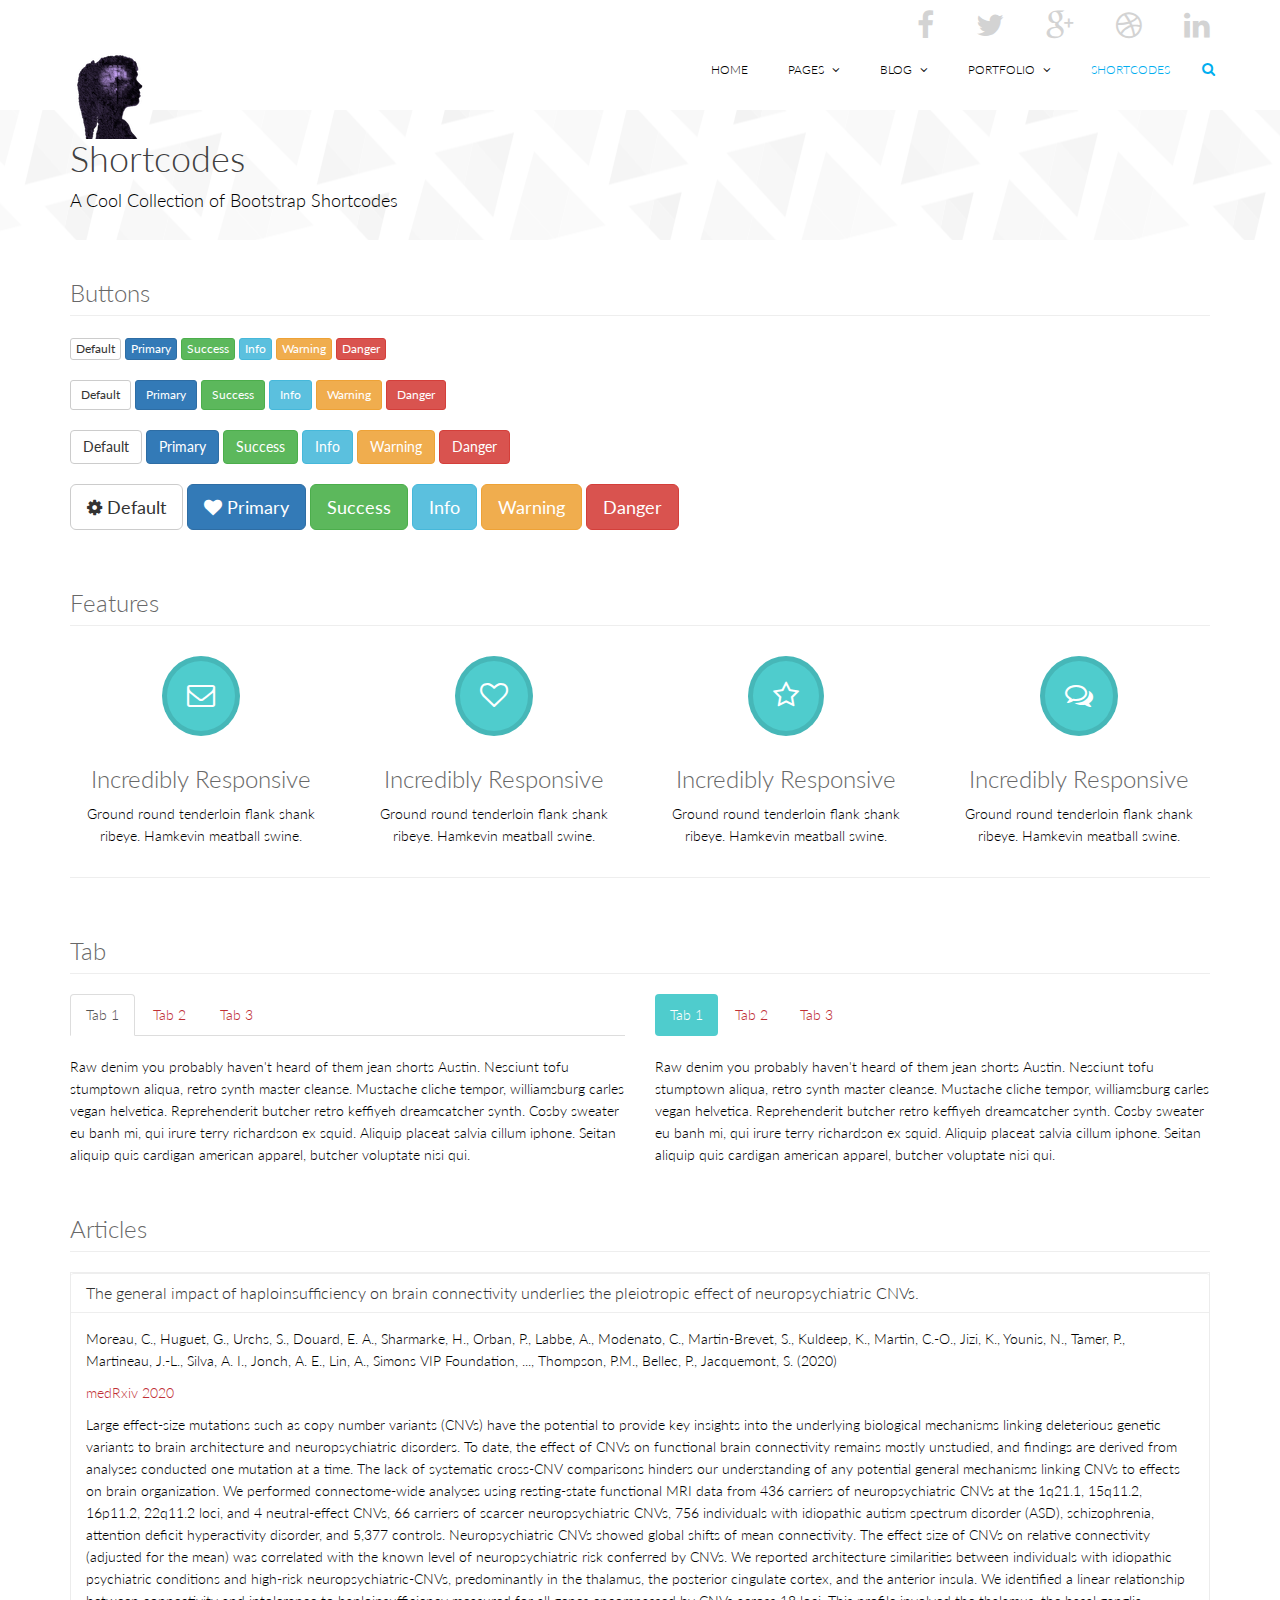
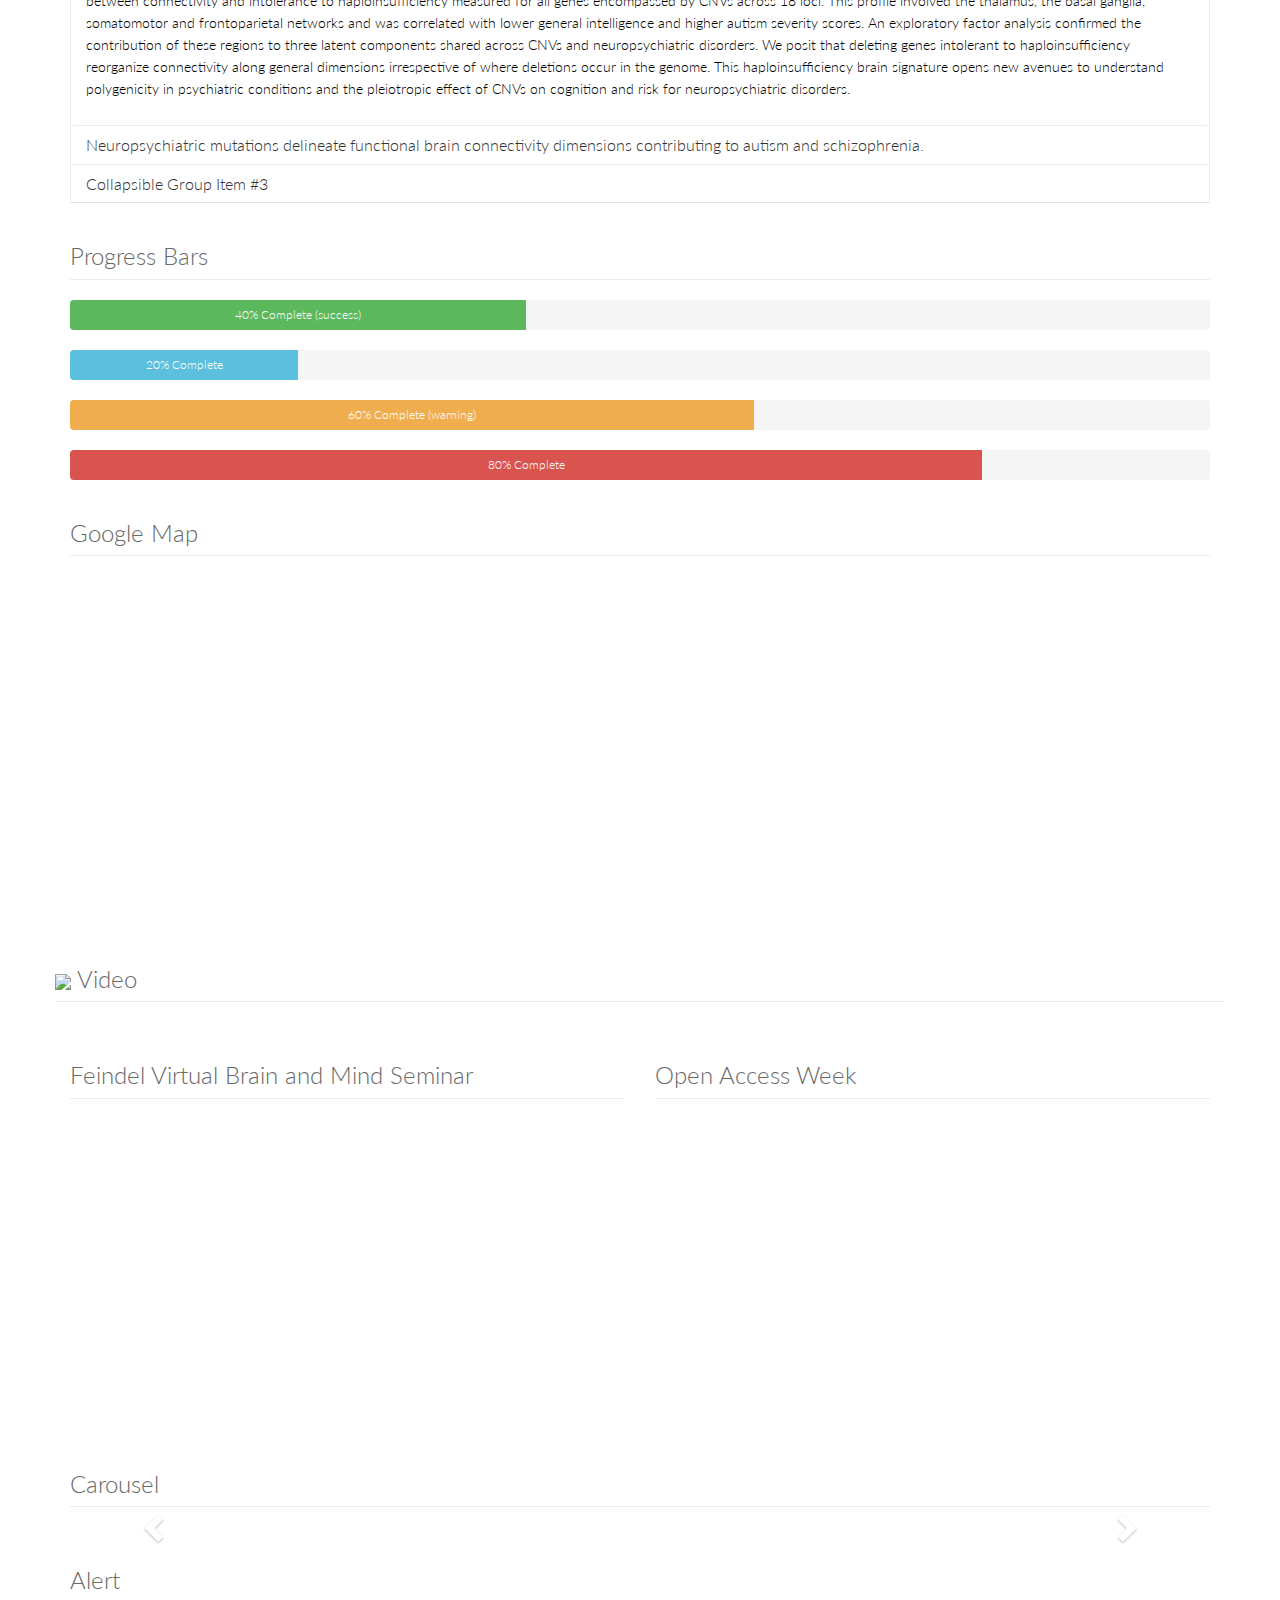
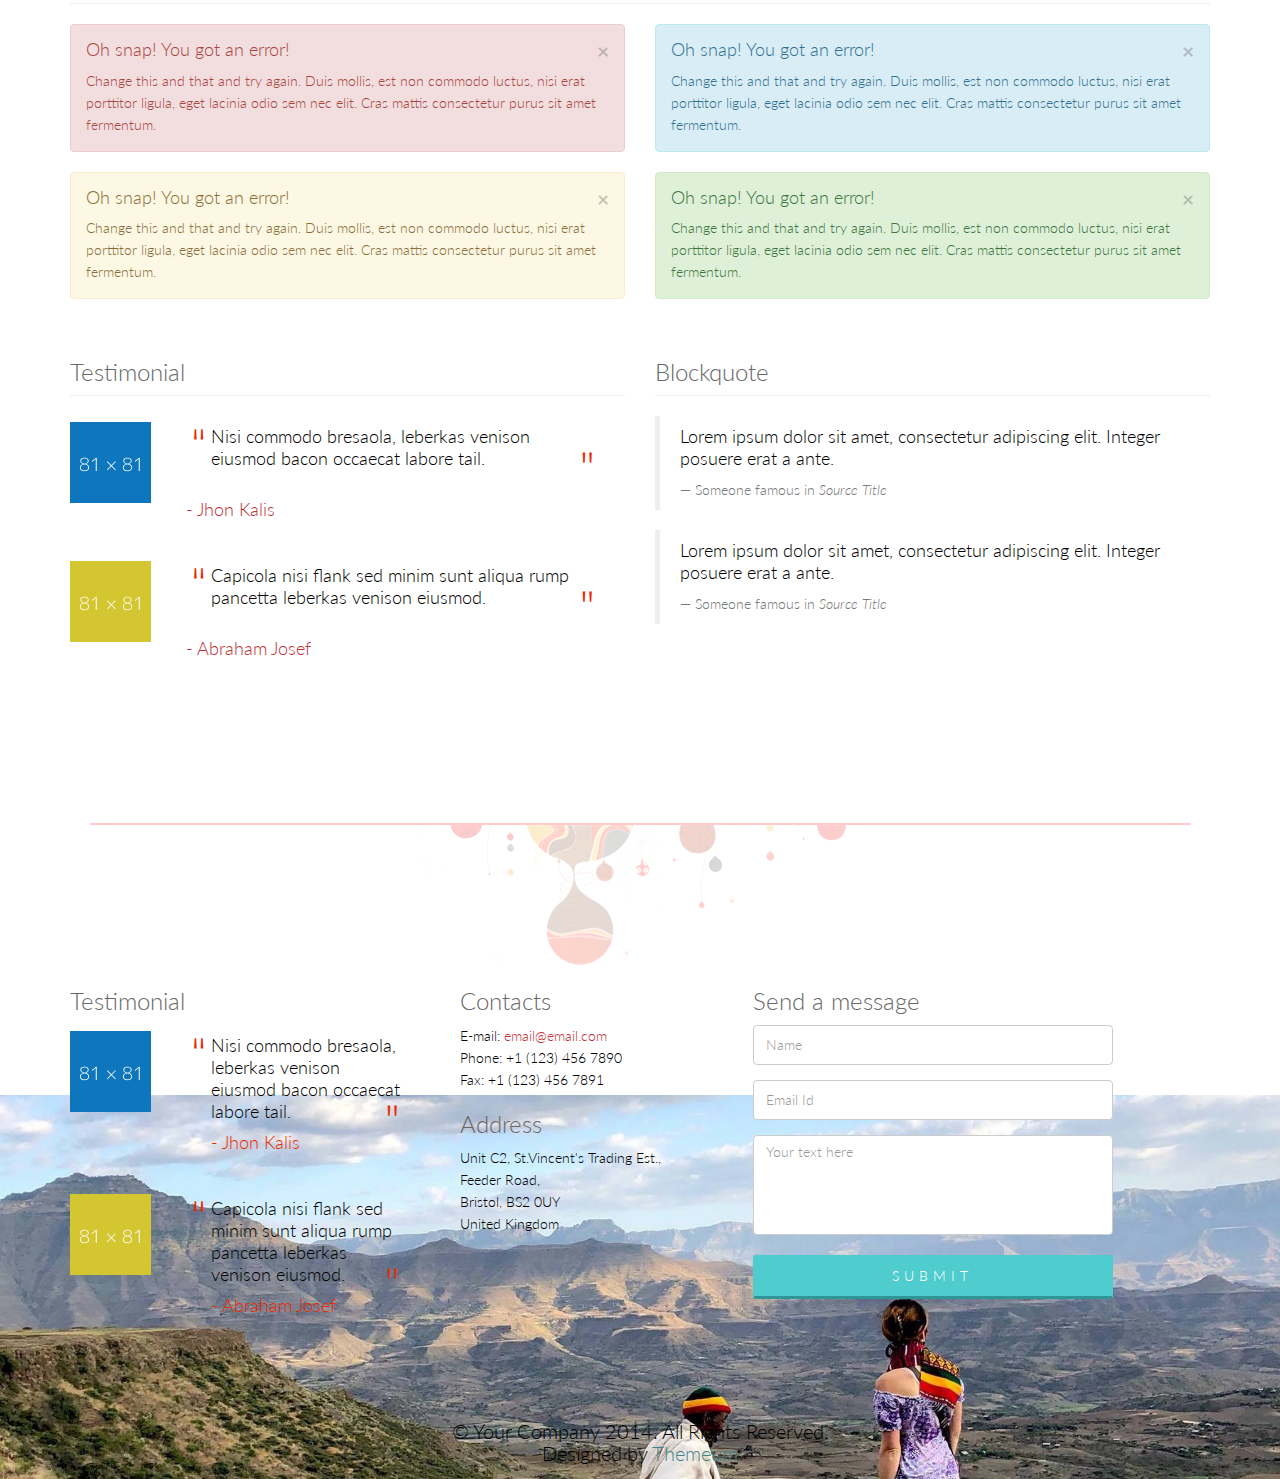
==== commit 7d7c42fd: "Add files via upload" ====
--- a/shortcodes.html
+++ b/shortcodes.html
@@ -204,7 +204,8 @@
                         </div>
                     </div>                        
                 </div>
-            </div><!--/#feature-container-->
+            </div>
+            <!--/#feature-container-->
 
             <hr>
 
@@ -254,19 +255,24 @@
             </div><!--/#table-container-->
 
             <div id="accordion-container">
-                <h2 class="page-header">Accordion</h2>
+                <h2 class="page-header">Articles</h2>
                 <div class="panel-group" id="accordion">
+                    <script type='text/javascript' src='https://d1bxh8uas1mnw7.cloudfront.net/assets/embed.js'></script>
                     <div class="panel panel-default">
                         <div class="panel-heading">
                             <h4 class="panel-title">
                                 <a data-toggle="collapse" data-parent="#accordion" href="#collapseOne">
-                                    Collapsible Group Item #1
+                                    The general impact of haploinsufficiency on brain connectivity underlies the pleiotropic effect of neuropsychiatric CNVs.
+                            
                                 </a>
+                                 <div class='altmetric-embed' data-badge-type='4' data-doi="10.1101/2020.03.18.20038505"></div>
                             </h4>
                         </div>
                         <div id="collapseOne" class="panel-collapse collapse in">
                             <div class="panel-body">
-                                Anim pariatur cliche reprehenderit, enim eiusmod high life accusamus terry richardson ad squid. 3 wolf moon officia aute, non cupidatat skateboard dolor brunch. Food truck quinoa nesciunt laborum eiusmod. Brunch 3 wolf moon tempor, sunt aliqua put a bird on it squid single-origin coffee nulla assumenda shoreditch et. Nihil anim keffiyeh helvetica, craft beer labore wes anderson cred nesciunt sapiente ea proident. Ad vegan excepteur butcher vice lomo. Leggings occaecat craft beer farm-to-table, raw denim aesthetic synth nesciunt you probably haven't heard of them accusamus labore sustainable VHS.
+                                <p>Moreau, C., Huguet, G., Urchs, S., Douard, E. A., Sharmarke, H., Orban, P., Labbe, A., Modenato, C., Martin-Brevet, S., Kuldeep, K., Martin, C.-O., Jizi, K., Younis, N., Tamer, P., Martineau, J.-L., Silva, A. I., Jonch, A. E., Lin, A., Simons VIP Foundation, ..., Thompson, P.M., Bellec, P., Jacquemont, S. (2020)</p>
+                                <p> <a target="_blank" href="http://dx.doi.org/10.1101/2020.03.18.20038505">medRxiv 2020</a></p>
+                                <p>Large effect-size mutations such as copy number variants (CNVs) have the potential to provide key insights into the underlying biological mechanisms linking deleterious genetic variants to brain architecture and neuropsychiatric disorders. To date, the effect of CNVs on functional brain connectivity remains mostly unstudied, and findings are derived from analyses conducted one mutation at a time. The lack of systematic cross-CNV comparisons hinders our understanding of any potential general mechanisms linking CNVs to effects on brain organization. We performed connectome-wide analyses using resting-state functional MRI data from 436 carriers of neuropsychiatric CNVs at the 1q21.1, 15q11.2, 16p11.2, 22q11.2 loci, and 4 neutral-effect CNVs, 66 carriers of scarcer neuropsychiatric CNVs, 756 individuals with idiopathic autism spectrum disorder (ASD), schizophrenia, attention deficit hyperactivity disorder, and 5,377 controls. Neuropsychiatric CNVs showed global shifts of mean connectivity. The effect size of CNVs on relative connectivity (adjusted for the mean) was correlated with the known level of neuropsychiatric risk conferred by CNVs. We reported architecture similarities between individuals with idiopathic psychiatric conditions and high-risk neuropsychiatric-CNVs, predominantly in the thalamus, the posterior cingulate cortex, and the anterior insula. We identified a linear relationship between connectivity and intolerance to haploinsufficiency measured for all genes encompassed by CNVs across 18 loci. This profile involved the thalamus, the basal ganglia, somatomotor and frontoparietal networks and was correlated with lower general intelligence and higher autism severity scores. An exploratory factor analysis confirmed the contribution of these regions to three latent components shared across CNVs and neuropsychiatric disorders. We posit that deleting genes intolerant to haploinsufficiency reorganize connectivity along general dimensions irrespective of where deletions occur in the genome. This haploinsufficiency brain signature opens new avenues to understand polygenicity in psychiatric conditions and the pleiotropic effect of CNVs on cognition and risk for neuropsychiatric disorders.</p>
                             </div>
                         </div>
                     </div>
@@ -274,13 +280,17 @@
                         <div class="panel-heading">
                             <h4 class="panel-title">
                                 <a data-toggle="collapse" data-parent="#accordion" href="#collapseTwo">
-                                    Collapsible Group Item #2
+                                    Neuropsychiatric mutations delineate functional brain connectivity dimensions contributing to autism and schizophrenia.
                                 </a>
+                                <div class='altmetric-embed' data-badge-type='4' data-doi="10.1101/862615"></div>
                             </h4>
                         </div>
                         <div id="collapseTwo" class="panel-collapse collapse">
                             <div class="panel-body">
-                                Anim pariatur cliche reprehenderit, enim eiusmod high life accusamus terry richardson ad squid. 3 wolf moon officia aute, non cupidatat skateboard dolor brunch. Food truck quinoa nesciunt laborum eiusmod. Brunch 3 wolf moon tempor, sunt aliqua put a bird on it squid single-origin coffee nulla assumenda shoreditch et. Nihil anim keffiyeh helvetica, craft beer labore wes anderson cred nesciunt sapiente ea proident. Ad vegan excepteur butcher vice lomo. Leggings occaecat craft beer farm-to-table, raw denim aesthetic synth nesciunt you probably haven't heard of them accusamus labore sustainable VHS.
+                                <p>Moreau, C., Urchs, S., Orban, P., Schramm, C., Dumas, G., Labbe, A., Huguet, G., Douard, E., Quirion, P.-O., Lin, A., Kushan, L., Grot, S., Luck, D., Mendrek, A., Potvin, S., Stip, E., Bourgeron, T., Evans, A. C., SimonsVIP Consortium, Bearden, CE., Bellec, P., Jacquemont, S.  </p>
+                                <p> <a target="_blank" href="https://doi.org/10.1101/862615">bioRxiv 2019</a></p>
+
+                                <p> 16p11.2 and 22q11.2 Copy Number Variants (CNVs) confer high risk for Autism Spectrum Disorder (ASD), schizophrenia (SZ), and Attention-Deficit-Hyperactivity-Disorder (ADHD), but their impact on functional connectivity (FC) networks remains unclear.We analyzed resting-state functional magnetic resonance imaging data from 101 CNV carriers, 755 individuals with idiopathic ASD, SZ, or ADHD and 1,072 controls. We used CNV FC-signatures to identify major dimensions contributing to complex idiopathic conditions. CNVs had large mirror effects on FC at the global and regional level, and their effect-sizes were twice as large as those of idiopathic conditions. Thalamus, somatomotor, and posterior insula regions played a critical role in dysconnectivity shared across deletions, duplications, idiopathic ASD, SZ but not ADHD. Individuals with higher similarity to deletion FC-signatures exhibited worse behavioral and cognitive symptoms. These seemingly distinct neuropsychiatric mutations showed similar gene co-expression patterns and converged on FC dimensions, that may represent mechanistic building blocks shared across idiopathic conditions.</p>
                             </div>
                         </div>
                     </div>
@@ -332,16 +342,20 @@
 
             <div id="video-container">
                 <div class="row">
-                    <div class="col-md-6">
-                        <h2 class="page-header">Responsive Vimeo Video</h2>
-                        <iframe src="https://player.vimeo.com/video/95995577"></iframe>
-                    </div>
-                    <div class="col-md-6">
-                        <h2 class="page-header">Responsive YouTube Video</h2>
-                        <iframe src="https://www.youtube.com/embed/4x-aHGCD8Pc" ></iframe>
-                    </div>
-                </div>
-            </div><!--/#video-container-->
+                <h2 class="page-header"><img src="images/video.png">   Video</h2>
+                    <div class="col-md-6">
+                        <h2 class="page-header">Feindel Virtual Brain and Mind Seminar</h2>
+                         <iframe width="560" height="315" src="https://www.youtube.com/embed/P6450HqNKyo" frameborder="0" allow="accelerometer; autoplay; encrypted-media; gyroscope; picture-in-picture" allowfullscreen></iframe>
+
+                    </div>
+                    <div class="col-md-6">
+                        <h2 class="page-header">Open Access Week</h2>
+                        <iframe width="560" height="315" src="https://www.youtube.com/embed/fs4-xMb-4Kc" frameborder="0" allow="accelerometer; autoplay; encrypted-media; gyroscope; picture-in-picture" allowfullscreen></iframe>
+                    </div>
+                </div>
+            </div>
+                <!--/#video-container-->
+
 
             <div id="carousel-container">
                 <h2 class="page-header">Carousel</h2>
--- a/css/main.css
+++ b/css/main.css
@@ -167,8 +167,10 @@
 
 #header{
   margin-bottom: 0;
-  padding: 30px 0 60px 0;
-}
+  padding: 10px 0 10px 0;
+}
+
+
 
 #header .navbar-inverse .container{
   position: relative;
@@ -210,7 +212,7 @@
 }
 
 .social-icons ul li{
-  padding: 0 10px;
+  padding: 0 20px;
 
 }
 
@@ -220,7 +222,7 @@
 }
 
 .social-icons ul li a{
-  font-size: 18px;
+  font-size: 30px;
   color: #d3d3d3;
   padding: 0;
 }
@@ -233,7 +235,7 @@
   color:#2AA7DC;
 }
 
-.social-icons ul li a:hover .fa-google-plus {
+.social-icons ul li a:hover .fa-google-scholar {
   color:#A22523;
 }
 
@@ -257,7 +259,7 @@
 }
 
 #header .navbar-toggle{
-  margin-top: 20px;
+  margin-top: 0px;
 }
 
 #header .navbar-brand{
@@ -386,7 +388,7 @@
 **************************/
 
 #footer {
-  padding-bottom: 10px;
+  padding-bottom: 0px;
   background-image: url(../images/home/footer.png);
   background-repeat: repeat-x;
   background-position: bottom;
@@ -399,17 +401,17 @@
 }
 
 #footer .bottom-separator {
-  margin-bottom: 60px;
+  margin-bottom: 0px;
 }
 
 #message {
-  height: 110px;
+  height: 100px;
   resize: none;
 }
 
-.bottom > h2 {
+.bottom > h3 {
   margin-top: 0;
-  margin-bottom: 26px;
+  margin-bottom: 23px;
 }
 
 .bottom .media-body h3 {
@@ -445,7 +447,7 @@
 .testimonial .media .media-body blockquote:before{
   position: absolute;
   left: 5px;
-  top: 8px;
+  top: px;
   content: '"';
   font-size: 40px;
   color: #ea2c00;
@@ -468,16 +470,16 @@
 }
 
 .contact-info.bottom {
-  padding-left: 25px;
+  padding-left: 0px;
 }
 
 .bottom > address {
   line-height: 22px;
-  margin-bottom: 40px;
+  margin-bottom: 0px;
 }
 
 .form-control {
-  border: 1px solid #eaeaea;
+  border: px solid #eaeaea;
   font-weight: 300;
   outline: none;
   box-shadow: none;
@@ -516,8 +518,8 @@
 
 .copyright-text{
   margin-top: 70px;
-  color: #fff;
-  font-size: 16px;  
+  color: #000000;
+  font-size: 20px;  
   padding-bottom: 15px;
 }
 
@@ -539,7 +541,7 @@
 
 #home-slider .main-slider {
   position: relative;
-  height: 450px;
+  height: 250px;
 }
 
 #home-slider .slide-text{
@@ -556,19 +558,19 @@
 
 #home-slider .slider-hill {
   position: absolute;
-  right: 0;
+  right: -120px;
   bottom: 0;
 }
 
 .animate-in .slider-hill {
-  -webkit-animation: bounceInDown 1000ms ease-in-out 200ms both;
-  animation: bounceInDown 1000ms ease-in-out 200ms both;
+  -webkit-animation: bounceInDown 0ms ease-in-out 0ms both;
+  animation: bounceInDown 0ms ease-in-out 0ms both;
 }
 
 #home-slider .slider-house {
   position: absolute;
-  right: 110px;
-  bottom: -30px;
+  right: 1200px;
+  bottom: 270px;
 }
 
 .animate-in .slider-house {
@@ -578,8 +580,8 @@
 
 #home-slider .slider-sun {
   position: absolute;
-  right: 365px;
-  bottom: 100px;
+  right: -100px;
+  bottom: 280px;
 }
 
 .animate-in .slider-sun {
@@ -589,19 +591,19 @@
 
 #home-slider .slider-birds1 {
   position: absolute;
-  right: 470px;
-  bottom: 75px;
+  right: 680px;
+  bottom: -14px;
 }
 
 .animate-in .slider-birds1 {
-  -webkit-animation: fadeInLeft 500ms ease-in-out 1200ms both;
-  animation: fadeInLeft 500ms ease-in-out 1200ms both;
+  -webkit-animation: fadeInLeft 1000ms ease-in-out 1200ms both;
+  animation: fadeInLeft 1000ms ease-in-out 1200ms both;
 }
 
 #home-slider .slider-birds2 {
   position: absolute;
   right: 40px;
-  bottom: 150px;
+  bottom: 180px;
 }
 
 .animate-in .slider-birds2 {
